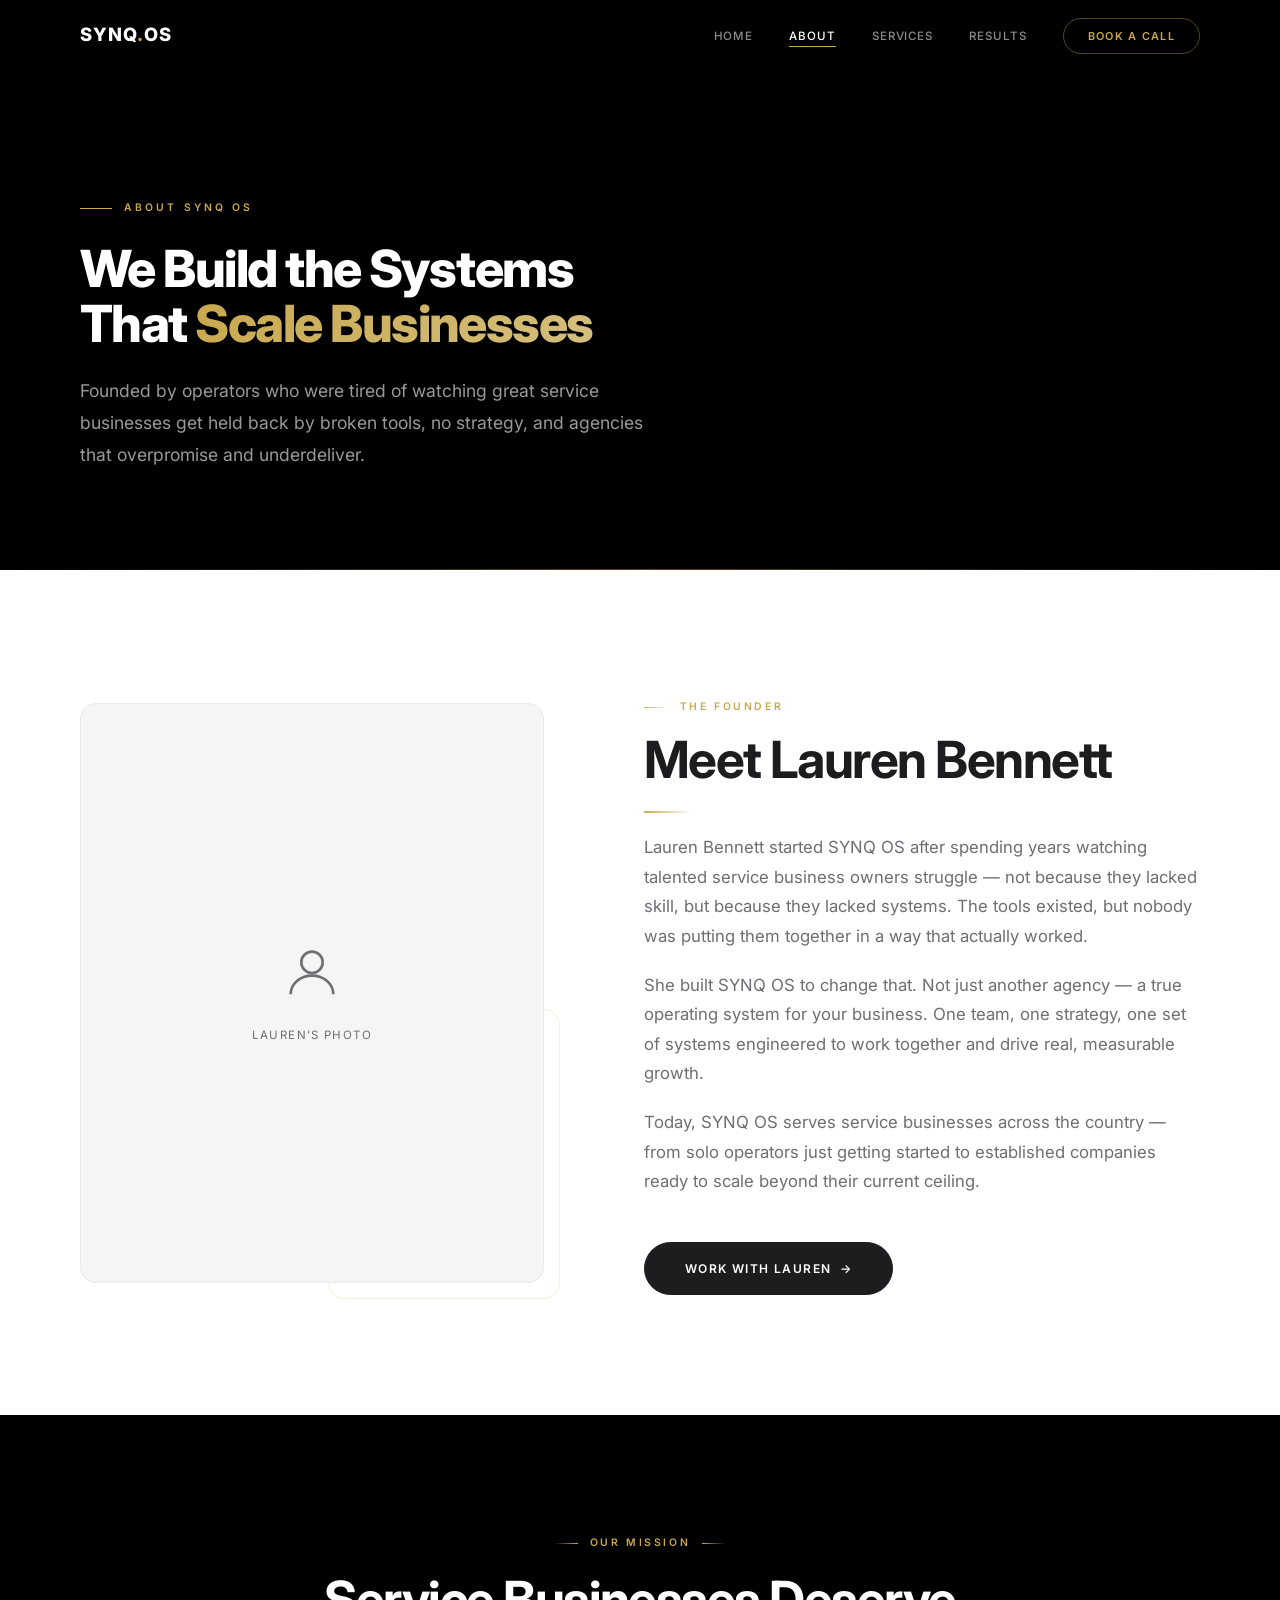
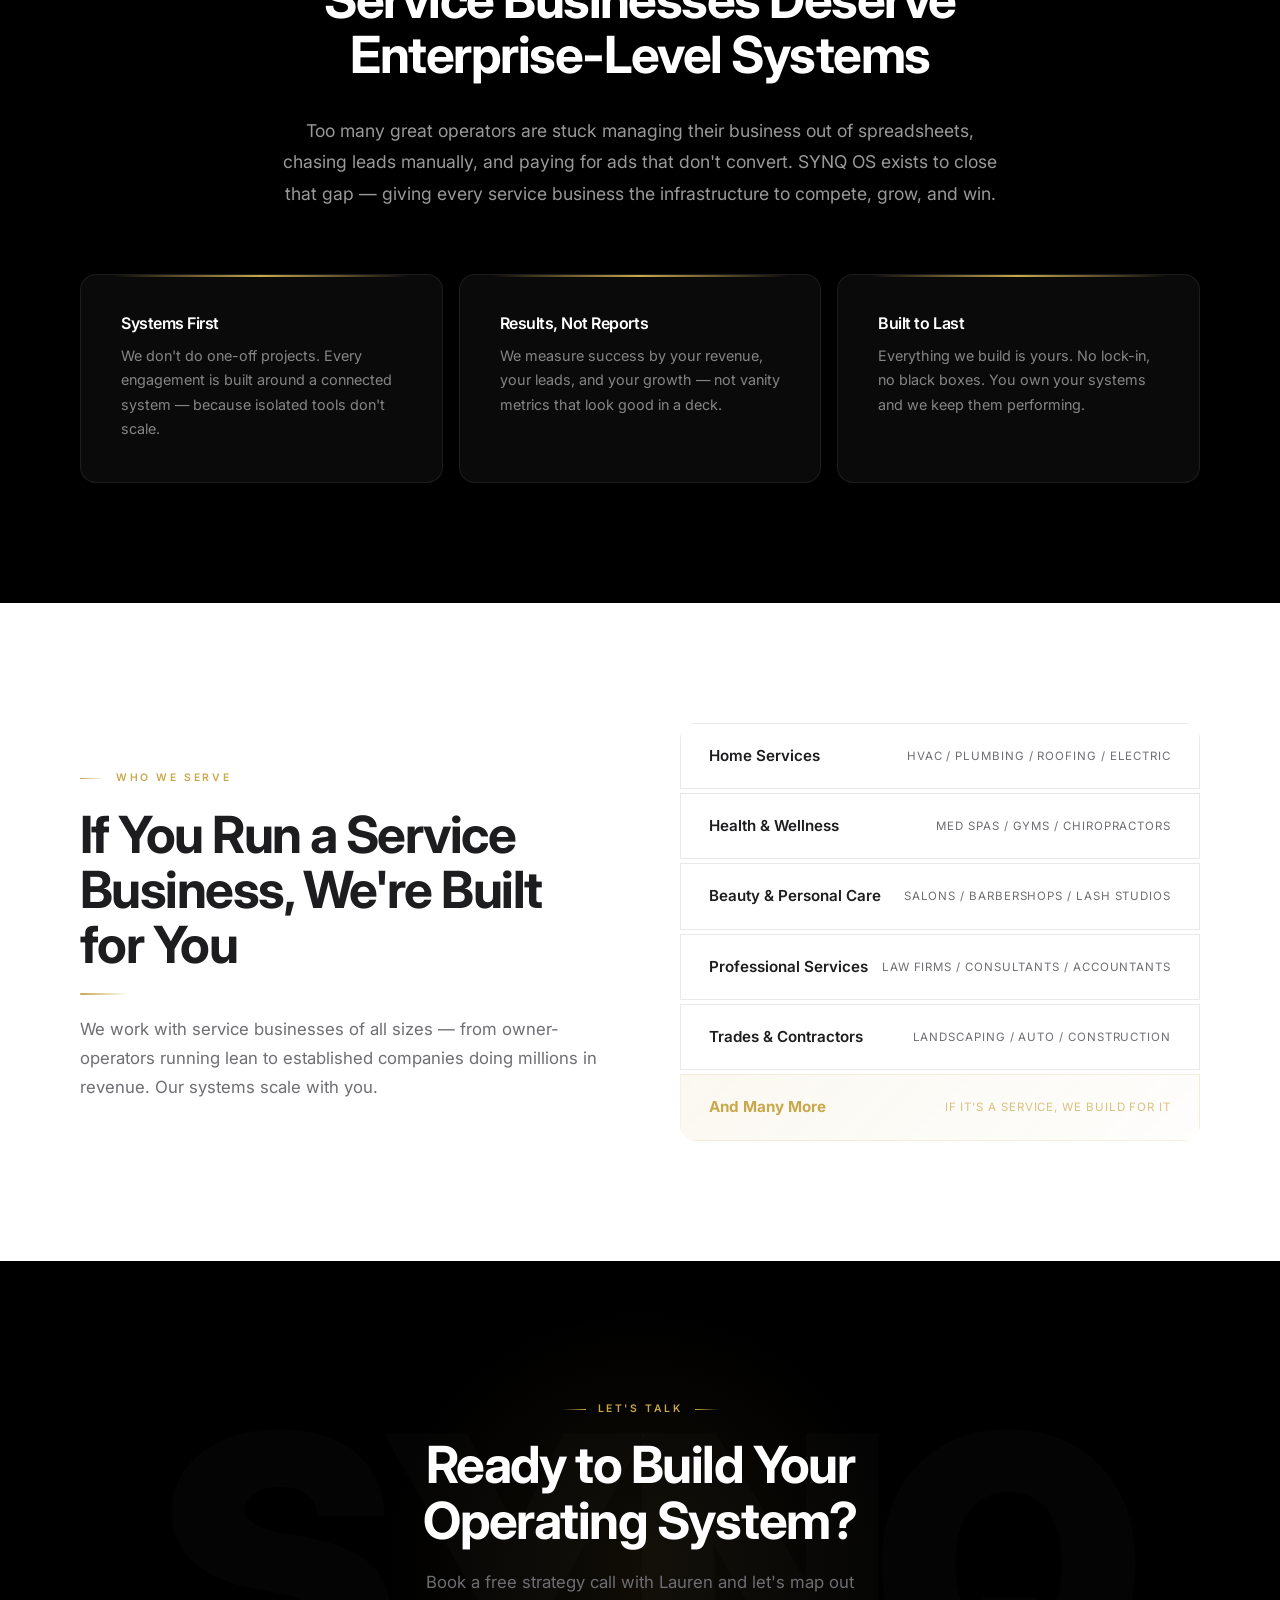
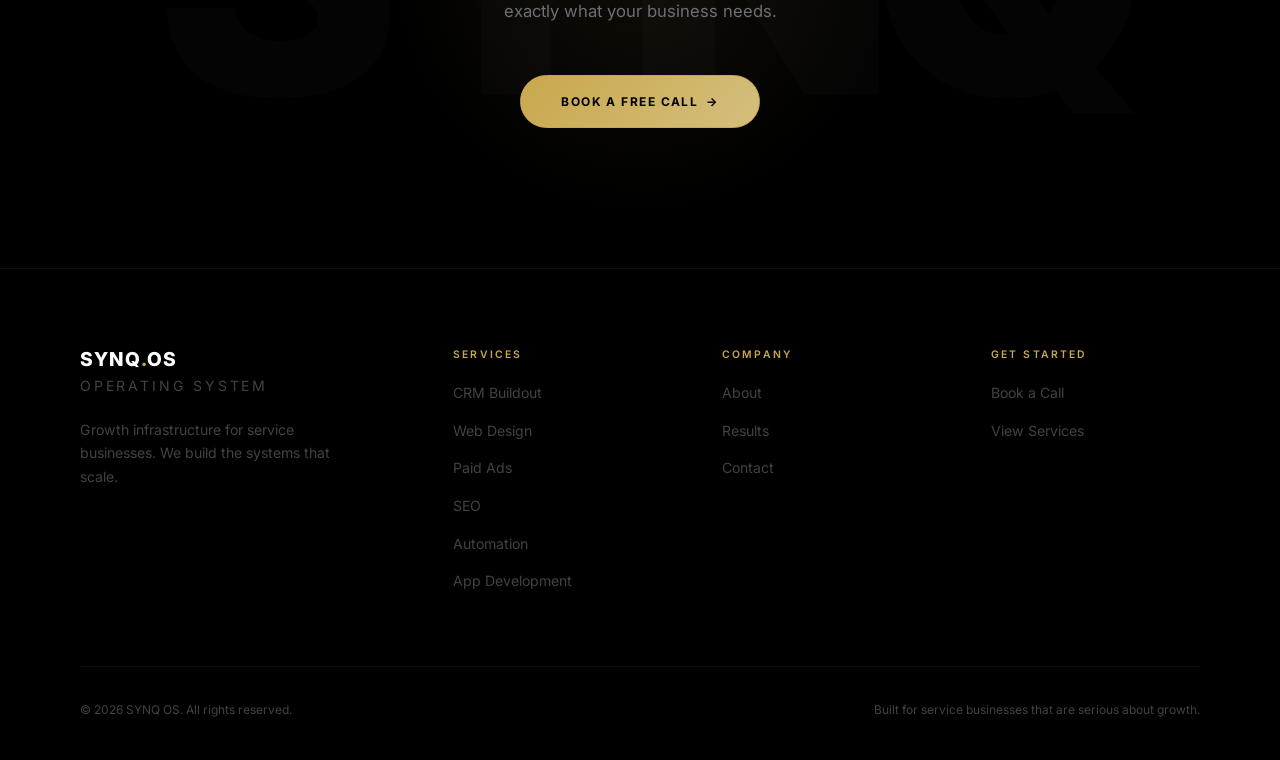
==== about.html @ e512cef9 "Initial commit - SYNQ Operating System website" ====
<!DOCTYPE html>
<html lang="en">
<head>
  <meta charset="UTF-8" />
  <meta name="viewport" content="width=device-width, initial-scale=1.0" />
  <title>About — SYNQ OS</title>
  <meta name="description" content="SYNQ OS was built to give service businesses the same growth infrastructure that enterprise companies use — without the enterprise price tag." />
  <link rel="stylesheet" href="css/style.css" />
</head>
<body>

  <!-- NAV -->
  <nav class="nav nav--dark" id="nav">
    <div class="container">
      <div class="nav__inner">
        <a href="index.html" class="nav__logo">SYNQ<span>.</span>OS</a>
        <ul class="nav__links" id="navLinks">
          <li><a href="index.html">Home</a></li>
          <li><a href="about.html" class="active">About</a></li>
          <li><a href="services.html">Services</a></li>
          <li><a href="results.html">Results</a></li>
          <li><a href="contact.html" class="nav__cta">Book a Call</a></li>
        </ul>
        <div class="nav__toggle" id="navToggle" aria-label="Toggle menu">
          <span></span>
          <span></span>
          <span></span>
        </div>
      </div>
    </div>
  </nav>

  <!-- PAGE HERO -->
  <section class="page-hero">
    <div class="page-hero__grid"></div>
    <div class="page-hero__line"></div>
    <div class="container">
      <div class="page-hero__label">About SYNQ OS</div>
      <h1>We Build the Systems<br />That <em>Scale Businesses</em></h1>
      <p class="page-hero__sub">Founded by operators who were tired of watching great service businesses get held back by broken tools, no strategy, and agencies that overpromise and underdeliver.</p>
    </div>
  </section>

  <!-- INTRO -->
  <section class="section">
    <div class="container">
      <div class="about-intro">
        <div class="about-intro__image reveal-left">
          <div class="about-intro__image-placeholder">
            <div style="text-align:center;">
              <svg width="64" height="64" viewBox="0 0 24 24" fill="none" stroke="currentColor" stroke-width="1">
                <circle cx="12" cy="8" r="4"/>
                <path d="M4 20c0-4 3.6-7 8-7s8 3 8 7"/>
              </svg>
              <p style="font-size:0.72rem;letter-spacing:0.12em;text-transform:uppercase;margin-top:12px;color:var(--gray-500);">Lauren's Photo</p>
            </div>
          </div>
        </div>
        <div class="about-intro__text reveal-right">
          <span class="label">The Founder</span>
          <h2>Meet Lauren Bennett</h2>
          <div class="divider"></div>
          <p>Lauren Bennett started SYNQ OS after spending years watching talented service business owners struggle — not because they lacked skill, but because they lacked systems. The tools existed, but nobody was putting them together in a way that actually worked.</p>
          <p>She built SYNQ OS to change that. Not just another agency — a true operating system for your business. One team, one strategy, one set of systems engineered to work together and drive real, measurable growth.</p>
          <p>Today, SYNQ OS serves service businesses across the country — from solo operators just getting started to established companies ready to scale beyond their current ceiling.</p>
          <br />
          <a href="contact.html" class="btn btn--primary">Work With Lauren <span class="btn__arrow">→</span></a>
        </div>
      </div>
    </div>
  </section>

  <!-- MISSION -->
  <section class="section section--dark">
    <div class="container">
      <div style="max-width:720px;margin:0 auto;text-align:center;" class="reveal">
        <span class="label label--center">Our Mission</span>
        <h2 style="margin-bottom:32px;">Service Businesses Deserve<br />Enterprise-Level Systems</h2>
        <p style="font-size:1.1rem;line-height:1.8;">Too many great operators are stuck managing their business out of spreadsheets, chasing leads manually, and paying for ads that don't convert. SYNQ OS exists to close that gap — giving every service business the infrastructure to compete, grow, and win.</p>
      </div>
      <div class="values-grid stagger-children">
        <div class="value-item">
          <h4>Systems First</h4>
          <p>We don't do one-off projects. Every engagement is built around a connected system — because isolated tools don't scale.</p>
        </div>
        <div class="value-item">
          <h4>Results, Not Reports</h4>
          <p>We measure success by your revenue, your leads, and your growth — not vanity metrics that look good in a deck.</p>
        </div>
        <div class="value-item">
          <h4>Built to Last</h4>
          <p>Everything we build is yours. No lock-in, no black boxes. You own your systems and we keep them performing.</p>
        </div>
      </div>
    </div>
  </section>

  <!-- WHO WE SERVE -->
  <section class="section">
    <div class="container">
      <div class="about-strip">
        <div class="reveal-left">
          <span class="label">Who We Serve</span>
          <h2>If You Run a Service Business, We're Built for You</h2>
          <div class="divider"></div>
          <p>We work with service businesses of all sizes — from owner-operators running lean to established companies doing millions in revenue. Our systems scale with you.</p>
        </div>
        <div class="industries-grid stagger-children">
          <div class="industry-row">
            <span class="industry-row__name">Home Services</span>
            <span class="industry-row__sub">HVAC / Plumbing / Roofing / Electric</span>
          </div>
          <div class="industry-row">
            <span class="industry-row__name">Health & Wellness</span>
            <span class="industry-row__sub">Med Spas / Gyms / Chiropractors</span>
          </div>
          <div class="industry-row">
            <span class="industry-row__name">Beauty & Personal Care</span>
            <span class="industry-row__sub">Salons / Barbershops / Lash Studios</span>
          </div>
          <div class="industry-row">
            <span class="industry-row__name">Professional Services</span>
            <span class="industry-row__sub">Law Firms / Consultants / Accountants</span>
          </div>
          <div class="industry-row">
            <span class="industry-row__name">Trades & Contractors</span>
            <span class="industry-row__sub">Landscaping / Auto / Construction</span>
          </div>
          <div class="industry-row industry-row--highlight">
            <span class="industry-row__name">And Many More</span>
            <span class="industry-row__sub">If it's a service, we build for it</span>
          </div>
        </div>
      </div>
    </div>
  </section>

  <!-- CTA -->
  <div class="cta-section">
    <div class="cta-section__glow"></div>
    <div class="container" style="position:relative;z-index:1;">
      <div class="reveal">
        <span class="label label--center" style="margin-bottom:20px;">Let's Talk</span>
        <h2>Ready to Build Your<br />Operating System?</h2>
        <p>Book a free strategy call with Lauren and let's map out exactly what your business needs.</p>
        <a href="contact.html" class="btn btn--gold">Book a Free Call <span class="btn__arrow">→</span></a>
      </div>
    </div>
  </div>

  <!-- FOOTER -->
  <footer class="footer">
    <div class="container">
      <div class="footer__inner">
        <div class="footer__brand">
          <h3>SYNQ<span>.</span>OS</h3>
          <p class="footer__brand__sub">Operating System</p>
          <p>Growth infrastructure for service businesses. We build the systems that scale.</p>
        </div>
        <div class="footer__col">
          <h4>Services</h4>
          <ul>
            <li><a href="services.html">CRM Buildout</a></li>
            <li><a href="services.html">Web Design</a></li>
            <li><a href="services.html">Paid Ads</a></li>
            <li><a href="services.html">SEO</a></li>
            <li><a href="services.html">Automation</a></li>
            <li><a href="services.html">App Development</a></li>
          </ul>
        </div>
        <div class="footer__col">
          <h4>Company</h4>
          <ul>
            <li><a href="about.html">About</a></li>
            <li><a href="results.html">Results</a></li>
            <li><a href="contact.html">Contact</a></li>
          </ul>
        </div>
        <div class="footer__col">
          <h4>Get Started</h4>
          <ul>
            <li><a href="contact.html">Book a Call</a></li>
            <li><a href="services.html">View Services</a></li>
          </ul>
        </div>
      </div>
      <div class="footer__bottom">
        <p>&copy; 2026 SYNQ OS. All rights reserved.</p>
        <p>Built for service businesses that are serious about growth.</p>
      </div>
    </div>
  </footer>

  <script src="js/main.js"></script>
</body>
</html>
---- css/style.css ----
/* =========================================
   SYNQ OPERATING SYSTEM — Premium UI
   Apple-inspired · Black / White / Gold
   ========================================= */

@import url('https://fonts.googleapis.com/css2?family=Inter:wght@300;400;500;600;700;800;900&display=swap');

/* --- Variables --- */
:root {
  --black: #000000;
  --black-rich: #0a0a0a;
  --white: #ffffff;
  --white-off: #fafafa;
  --gold: #c9a84c;
  --gold-light: #d4bf7e;
  --gold-dark: #a88a32;
  --gray-100: #f5f5f7;
  --gray-200: #e8e8ed;
  --gray-300: #d2d2d7;
  --gray-400: #86868b;
  --gray-500: #6e6e73;
  --gray-600: #424245;
  --gray-700: #2d2d2d;
  --gray-800: #1d1d1f;
  --gray-900: #111111;
  --font: 'Inter', -apple-system, BlinkMacSystemFont, 'Segoe UI', sans-serif;
  --max-width: 1200px;
  --transition: 0.35s cubic-bezier(0.4, 0, 0.2, 1);
  --transition-fast: 0.2s cubic-bezier(0.4, 0, 0.2, 1);
  --transition-slow: 0.6s cubic-bezier(0.4, 0, 0.2, 1);
  --glow-gold: 0 0 80px rgba(201, 168, 76, 0.15);
  --border-subtle: 1px solid rgba(255, 255, 255, 0.06);
  --glass-bg: rgba(255, 255, 255, 0.03);
  --glass-border: rgba(255, 255, 255, 0.08);
}

/* --- Reset --- */
*, *::before, *::after {
  margin: 0;
  padding: 0;
  box-sizing: border-box;
}

html {
  scroll-behavior: smooth;
  font-size: 16px;
}

body {
  background-color: #fff;
  color: #1d1d1f;
  font-family: var(--font);
  line-height: 1.6;
  -webkit-font-smoothing: antialiased;
  -moz-osx-font-smoothing: grayscale;
  overflow-x: hidden;
  overflow-x: clip;
}

img {
  max-width: 100%;
  display: block;
}

a {
  color: inherit;
  text-decoration: none;
}

ul {
  list-style: none;
}

::selection {
  background: rgba(201, 168, 76, 0.3);
  color: #1d1d1f;
}

/* --- Utility --- */
.container {
  max-width: var(--max-width);
  margin: 0 auto;
  padding: 0 40px;
}

.section {
  padding: 120px 0;
  position: relative;
  overflow: clip;
}

.section--dark {
  background-color: #000;
  color: #fff;
}

.section--dark h1,
.section--dark h2,
.section--dark h3,
.section--dark h4 {
  color: #fff;
}

.section--dark p {
  color: rgba(255, 255, 255, 0.6);
}

/* Dark section card overrides */
.section--dark .glass-card,
.section--dark .service-card,
.section--dark .testimonial,
.section--dark .result-stat,
.section--dark .case-study,
.section--dark .value-item,
.section--dark .trust-item,
.section--dark .contact-details-box,
.section--dark .service-item {
  background: rgba(255, 255, 255, 0.04);
  border-color: rgba(255, 255, 255, 0.08);
  box-shadow: none;
}

.section--dark .service-card__title,
.section--dark .service-item__name,
.section--dark .case-study__number,
.section--dark .case-study__title,
.section--dark .testimonial__author-name,
.section--dark .result-stat__number,
.section--dark .value-item h4,
.section--dark .trust-item h4,
.section--dark .contact-step h4,
.section--dark .contact-detail__value,
.section--dark .industry-row__name {
  color: #fff;
}

.section--dark .service-card__desc,
.section--dark .service-item__desc,
.section--dark .case-study__desc,
.section--dark .testimonial__text,
.section--dark .result-stat__label,
.section--dark .stat__label,
.section--dark .value-item p,
.section--dark .trust-item p,
.section--dark .industry-row__sub {
  color: rgba(255, 255, 255, 0.5);
}

.section--dark .btn--primary {
  background: #fff;
  color: #000;
  border-color: #fff;
}

.section--dark .btn--ghost {
  color: #fff;
  border-color: rgba(255, 255, 255, 0.2);
}

.section--dark .btn--outline {
  color: #fff;
  border-color: rgba(255, 255, 255, 0.15);
}

.section--dark .about-strip__quote {
  background: rgba(255, 255, 255, 0.04);
  border-color: rgba(255, 255, 255, 0.08);
  box-shadow: none;
}

.section--dark .about-strip__quote-text {
  color: rgba(255, 255, 255, 0.85);
}

.section--dark .industry-row {
  background: rgba(255, 255, 255, 0.02);
  border-color: rgba(255, 255, 255, 0.04);
}

.section--elevated {
  background-color: #f5f5f7;
}

.section--glass {
  background-color: #f5f5f7;
}

.label {
  font-size: 0.65rem;
  font-weight: 600;
  letter-spacing: 0.25em;
  text-transform: uppercase;
  color: var(--gold);
  margin-bottom: 20px;
  display: inline-flex;
  align-items: center;
  gap: 12px;
}

.label::before {
  content: '';
  display: block;
  width: 24px;
  height: 1px;
  background: linear-gradient(90deg, var(--gold), transparent);
}

.label--center {
  justify-content: center;
  display: flex;
}

.label--center::before {
  background: linear-gradient(270deg, var(--gold), transparent);
}

.label--center::after {
  content: '';
  display: block;
  width: 24px;
  height: 1px;
  background: linear-gradient(90deg, var(--gold), transparent);
}

h1, h2, h3, h4 {
  font-family: var(--font);
  font-weight: 700;
  line-height: 1.08;
  letter-spacing: -0.03em;
  color: #1d1d1f;
}

h1 {
  font-size: clamp(2.5rem, 4vw, 3.5rem);
  font-weight: 800;
}

h2 {
  font-size: clamp(2rem, 4vw, 3.2rem);
  font-weight: 700;
}

h3 {
  font-size: clamp(1.2rem, 2vw, 1.6rem);
  font-weight: 600;
}

h4 {
  font-size: 1rem;
  font-weight: 600;
}

p {
  font-size: 1.05rem;
  color: #6e6e73;
  line-height: 1.75;
  font-weight: 400;
}

/* ===== Animated Text Cycle =====
   Ported from framer-motion AnimatedTextCycle component.
   Replicates: blur-fade-slide enter/exit + spring width transition.
   ================================================================ */

.text-cycle {
  position: relative;
  display: inline-block;
  vertical-align: baseline;
  /* Spring-feel width transition — mirrors framer-motion stiffness:150 / damping:15 */
  transition: width 0.6s cubic-bezier(0.175, 0.885, 0.32, 1.275);
}

/* The visible cycling word — gold gradient matching hero <em> */
.text-cycle__word {
  display: inline-block;
  white-space: nowrap;
  font-weight: 800;
  background: linear-gradient(135deg, var(--gold), var(--gold-light));
  -webkit-background-clip: text;
  background-clip: text;
  -webkit-text-fill-color: transparent;
}

/* Exiting word: absolutely placed so it doesn't affect layout width */
.text-cycle__word--exiting {
  position: absolute;
  top: 0;
  left: 0;
  animation: tcExit 0.3s cubic-bezier(0.4, 0, 1, 1) forwards;
  pointer-events: none;
  user-select: none;
}

/* Entering word: slides in from above with blur — matches framer exit.y: -20 */
.text-cycle__word--entering {
  animation: tcEnter 0.4s cubic-bezier(0, 0, 0.2, 1) forwards;
}

@keyframes tcEnter {
  from {
    opacity: 0;
    transform: translateY(-22px);
    filter: blur(8px);
  }
  to {
    opacity: 1;
    transform: translateY(0);
    filter: blur(0px);
  }
}

@keyframes tcExit {
  from {
    opacity: 1;
    transform: translateY(0);
    filter: blur(0px);
  }
  to {
    opacity: 0;
    transform: translateY(22px);
    filter: blur(8px);
  }
}

/* Gold shimmer text */
.text-shimmer {
  background: linear-gradient(
    120deg,
    var(--gold-dark) 0%,
    var(--gold-light) 25%,
    var(--gold) 50%,
    var(--gold-light) 75%,
    var(--gold-dark) 100%
  );
  background-size: 200% auto;
  -webkit-background-clip: text;
  background-clip: text;
  -webkit-text-fill-color: transparent;
  animation: shimmer 4s linear infinite;
}

@keyframes shimmer {
  0% { background-position: 0% center; }
  100% { background-position: 200% center; }
}

/* --- Buttons --- */
.btn {
  display: inline-flex;
  align-items: center;
  justify-content: center;
  gap: 8px;
  padding: 16px 40px;
  font-size: 0.75rem;
  font-weight: 600;
  font-family: var(--font);
  letter-spacing: 0.12em;
  text-transform: uppercase;
  border: 1px solid transparent;
  border-radius: 100px;
  cursor: pointer;
  transition: all var(--transition);
  white-space: nowrap;
  position: relative;
  overflow: hidden;
}

.btn--primary {
  background: #1d1d1f;
  color: #fff;
  border-color: #1d1d1f;
}

.btn--primary:hover {
  background: #000;
  transform: translateY(-2px);
  box-shadow: 0 8px 30px rgba(0, 0, 0, 0.2);
}

.btn--ghost {
  background: transparent;
  color: #1d1d1f;
  border-color: rgba(29, 29, 31, 0.2);
}

.btn--ghost:hover {
  border-color: rgba(29, 29, 31, 0.5);
  background: rgba(29, 29, 31, 0.05);
  transform: translateY(-2px);
}

.btn--gold {
  background: linear-gradient(135deg, var(--gold), var(--gold-light));
  color: var(--black);
  border-color: var(--gold);
  font-weight: 700;
}

.btn--gold:hover {
  transform: translateY(-2px);
  box-shadow: 0 8px 40px rgba(201, 168, 76, 0.3);
}

.btn--outline {
  background: transparent;
  color: #1d1d1f;
  border-color: rgba(29, 29, 31, 0.15);
}

.btn--outline:hover {
  border-color: var(--gold);
  color: var(--gold);
  transform: translateY(-2px);
}

.btn--outline-dark {
  background: transparent;
  color: var(--gray-800);
  border-color: var(--gray-300);
}

.btn--outline-dark:hover {
  border-color: var(--gold);
  color: var(--gold);
  transform: translateY(-2px);
}

/* Button arrow icon */
.btn__arrow {
  transition: transform var(--transition);
}

.btn:hover .btn__arrow {
  transform: translateX(4px);
}

/* --- Navigation --- */
.nav {
  position: fixed;
  top: 0;
  left: 0;
  right: 0;
  z-index: 1000;
  padding: 20px 0;
  transition: all var(--transition);
}

.nav.scrolled {
  padding: 12px 0;
  background: rgba(255, 255, 255, 0.85);
  backdrop-filter: saturate(180%) blur(20px);
  -webkit-backdrop-filter: saturate(180%) blur(20px);
  border-bottom: 1px solid rgba(0, 0, 0, 0.06);
}

.nav__inner {
  display: flex;
  align-items: center;
  justify-content: space-between;
}

.nav__logo {
  font-size: 1.15rem;
  font-weight: 800;
  letter-spacing: 0.06em;
  text-transform: uppercase;
  color: #1d1d1f;
  transition: opacity var(--transition);
}

.nav__logo:hover {
  opacity: 0.8;
}

.nav__logo span {
  color: var(--gold);
}

.nav__links {
  display: flex;
  align-items: center;
  gap: 36px;
}

.nav__links a {
  font-size: 0.72rem;
  font-weight: 500;
  letter-spacing: 0.08em;
  text-transform: uppercase;
  color: rgba(29, 29, 31, 0.55);
  transition: color var(--transition);
  position: relative;
}

.nav__links a::after {
  content: '';
  position: absolute;
  bottom: -4px;
  left: 0;
  width: 0;
  height: 1px;
  background: var(--gold);
  transition: width var(--transition);
}

.nav__links a:hover,
.nav__links a.active {
  color: #1d1d1f;
}

.nav__links a:hover::after,
.nav__links a.active::after {
  width: 100%;
}

.nav__cta {
  font-size: 0.68rem !important;
  font-weight: 600 !important;
  letter-spacing: 0.12em !important;
  padding: 10px 24px;
  border: 1px solid rgba(201, 168, 76, 0.4);
  border-radius: 100px;
  color: var(--gold) !important;
  transition: all var(--transition) !important;
}

.nav__cta::after {
  display: none !important;
}

.nav__cta:hover {
  background: var(--gold) !important;
  color: var(--black) !important;
  border-color: var(--gold) !important;
}

/* Mobile nav toggle */
.nav__toggle {
  display: none;
  flex-direction: column;
  gap: 5px;
  cursor: pointer;
  padding: 4px;
}

.nav__toggle span {
  display: block;
  width: 22px;
  height: 1.5px;
  background-color: #1d1d1f;
  transition: all var(--transition);
  border-radius: 2px;
}

/* Nav on dark backgrounds (hero, page-hero) — invert to white */
.nav--dark .nav__logo { color: #fff; }
.nav--dark .nav__links a { color: rgba(255, 255, 255, 0.55); }
.nav--dark .nav__links a:hover,
.nav--dark .nav__links a.active { color: #fff; }
.nav--dark .nav__toggle span { background-color: #fff; }
/* Once scrolled, revert to light nav even on dark pages */
.nav--dark.scrolled .nav__logo { color: #1d1d1f; }
.nav--dark.scrolled .nav__links a { color: rgba(29, 29, 31, 0.55); }
.nav--dark.scrolled .nav__links a:hover,
.nav--dark.scrolled .nav__links a.active { color: #1d1d1f; }
.nav--dark.scrolled .nav__toggle span { background-color: #1d1d1f; }

/* --- Hero --- */
.hero {
  min-height: 100vh;
  display: flex;
  align-items: center;
  position: relative;
  overflow: hidden;
  background: #000;
  color: #fff;
}

.hero h1,
.hero h2,
.hero h3,
.hero h4 {
  color: #fff;
}

.hero p {
  color: rgba(255, 255, 255, 0.6);
}

/* Hero buttons stay light-on-dark */
.hero .btn--primary {
  background: #fff;
  color: #000;
  border-color: #fff;
}

.hero .btn--ghost {
  color: #fff;
  border-color: rgba(255, 255, 255, 0.2);
}

/* Animated aurora glow */
.hero__aurora {
  position: absolute;
  inset: 0;
  overflow: hidden;
  pointer-events: none;
}

.hero__aurora-orb {
  position: absolute;
  border-radius: 50%;
  filter: blur(120px);
  opacity: 0.4;
  animation: aurora-float 12s ease-in-out infinite;
}

.hero__aurora-orb--1 {
  width: 600px;
  height: 600px;
  background: radial-gradient(circle, rgba(201, 168, 76, 0.2) 0%, transparent 70%);
  top: -20%;
  right: -10%;
  animation-delay: 0s;
}

.hero__aurora-orb--2 {
  width: 400px;
  height: 400px;
  background: radial-gradient(circle, rgba(201, 168, 76, 0.12) 0%, transparent 70%);
  bottom: -10%;
  left: -5%;
  animation-delay: -4s;
}

.hero__aurora-orb--3 {
  width: 300px;
  height: 300px;
  background: radial-gradient(circle, rgba(255, 255, 255, 0.04) 0%, transparent 70%);
  top: 40%;
  left: 40%;
  animation-delay: -8s;
}

@keyframes aurora-float {
  0%, 100% { transform: translate(0, 0) scale(1); }
  25% { transform: translate(30px, -40px) scale(1.05); }
  50% { transform: translate(-20px, 20px) scale(0.95); }
  75% { transform: translate(10px, 30px) scale(1.02); }
}

/* Dot grid background */
.hero__grid {
  position: absolute;
  inset: 0;
  background-image: radial-gradient(rgba(255, 255, 255, 0.03) 1px, transparent 1px);
  background-size: 48px 48px;
  pointer-events: none;
  mask-image: radial-gradient(ellipse at center, black 30%, transparent 70%);
  -webkit-mask-image: radial-gradient(ellipse at center, black 30%, transparent 70%);
}

/* Bottom gradient line */
.hero__line {
  position: absolute;
  bottom: 0;
  left: 0;
  right: 0;
  height: 1px;
  background: linear-gradient(90deg, transparent, rgba(201, 168, 76, 0.4), transparent);
}

.hero__content {
  position: relative;
  z-index: 2;
  max-width: 780px;
}

.hero__eyebrow {
  display: flex;
  align-items: center;
  gap: 14px;
  margin-bottom: 36px;
}

.hero__eyebrow::before {
  content: '';
  display: block;
  width: 32px;
  height: 1px;
  background: var(--gold);
}

.hero__eyebrow span {
  font-size: 0.65rem;
  font-weight: 600;
  letter-spacing: 0.3em;
  text-transform: uppercase;
  color: var(--gold);
}

.hero__title {
  margin-bottom: 28px;
  line-height: 1.05;
}

.hero__title em {
  font-style: normal;
  background: linear-gradient(135deg, var(--gold), var(--gold-light));
  -webkit-background-clip: text;
  background-clip: text;
  -webkit-text-fill-color: transparent;
}

.hero__subtitle {
  font-size: 1.15rem;
  color: var(--gray-400);
  max-width: 540px;
  margin-bottom: 48px;
  line-height: 1.75;
  font-weight: 400;
}

.hero__actions {
  display: flex;
  gap: 16px;
  flex-wrap: wrap;
}

/* Scroll indicator */
.hero__scroll {
  position: absolute;
  bottom: 48px;
  left: 50%;
  transform: translateX(-50%);
  display: flex;
  flex-direction: column;
  align-items: center;
  gap: 8px;
  opacity: 0.4;
  z-index: 2;
}

.hero__scroll-line {
  width: 1px;
  height: 48px;
  background: linear-gradient(to bottom, var(--gold), transparent);
  animation: scroll-pulse 2s ease-in-out infinite;
}

@keyframes scroll-pulse {
  0%, 100% { opacity: 0.3; transform: scaleY(0.6); }
  50% { opacity: 1; transform: scaleY(1); }
}

/* --- Stats Bar --- */
.stats {
  background-color: #f5f5f7;
  border-top: 1px solid #e8e8ed;
  border-bottom: 1px solid #e8e8ed;
  padding: 56px 0;
  position: relative;
}

.stats__grid {
  display: grid;
  grid-template-columns: repeat(4, 1fr);
  gap: 0;
}

.stat {
  text-align: center;
  padding: 0 32px;
  position: relative;
}

.stat:not(:last-child)::after {
  content: '';
  position: absolute;
  right: 0;
  top: 10%;
  height: 80%;
  width: 1px;
  background: linear-gradient(to bottom, transparent, rgba(0, 0, 0, 0.08), transparent);
}

.stat__number {
  font-size: 3rem;
  font-weight: 800;
  letter-spacing: -0.04em;
  color: var(--gold);
  line-height: 1;
  margin-bottom: 8px;
  font-variant-numeric: tabular-nums;
}

.stat__number span {
  background: linear-gradient(135deg, var(--gold), var(--gold-light));
  -webkit-background-clip: text;
  background-clip: text;
  -webkit-text-fill-color: transparent;
}

.stat__label {
  font-size: 0.68rem;
  font-weight: 500;
  letter-spacing: 0.15em;
  text-transform: uppercase;
  color: #6e6e73;
}

/* --- Glass Cards --- */
.glass-card {
  background: #fff;
  border: 1px solid #e8e8ed;
  border-radius: 16px;
  padding: 48px 40px;
  transition: all var(--transition);
  position: relative;
  overflow: hidden;
  box-shadow: 0 2px 16px rgba(0, 0, 0, 0.06);
}

.glass-card::before {
  content: '';
  position: absolute;
  top: 0;
  left: 0;
  right: 0;
  height: 1px;
  background: linear-gradient(90deg, transparent, rgba(201, 168, 76, 0.3), transparent);
  opacity: 0;
  transition: opacity var(--transition);
}

.glass-card:hover {
  border-color: rgba(201, 168, 76, 0.3);
  transform: translateY(-4px);
  box-shadow: 0 12px 40px rgba(0, 0, 0, 0.1), var(--glow-gold);
}

.glass-card:hover::before {
  opacity: 1;
}

/* --- Services Overview (Home) --- */
.services-overview__header {
  display: grid;
  grid-template-columns: 1.2fr 1fr;
  gap: 80px;
  align-items: end;
  margin-bottom: 72px;
}

.services-overview__header h2 em {
  font-style: normal;
  color: var(--gold);
}

.services-overview__header p {
  font-size: 1rem;
}

.services-overview__grid {
  display: grid;
  grid-template-columns: repeat(3, 1fr);
  gap: 16px;
}

.service-card {
  background: #fff;
  border: 1px solid #e8e8ed;
  border-radius: 16px;
  padding: 44px 36px;
  transition: all var(--transition);
  position: relative;
  overflow: hidden;
  box-shadow: 0 2px 16px rgba(0, 0, 0, 0.06);
}

.service-card::before {
  content: '';
  position: absolute;
  inset: 0;
  border-radius: 16px;
  background: radial-gradient(circle at top right, rgba(201, 168, 76, 0.06) 0%, transparent 60%);
  opacity: 0;
  transition: opacity var(--transition);
}

.service-card:hover {
  border-color: rgba(201, 168, 76, 0.3);
  transform: translateY(-6px);
  box-shadow: 0 12px 40px rgba(0, 0, 0, 0.1);
}

.service-card:hover::before {
  opacity: 1;
}

.service-card__icon {
  width: 44px;
  height: 44px;
  margin-bottom: 24px;
  color: var(--gold);
  position: relative;
  z-index: 1;
}

.service-card__icon svg {
  width: 100%;
  height: 100%;
}

.service-card__title {
  font-size: 1rem;
  font-weight: 600;
  letter-spacing: -0.01em;
  margin-bottom: 12px;
  color: #1d1d1f;
  position: relative;
  z-index: 1;
}

.service-card__desc {
  font-size: 0.9rem;
  color: #6e6e73;
  line-height: 1.7;
  position: relative;
  z-index: 1;
}

/* --- Full Services Page --- */
.services-intro-bar {
  background: linear-gradient(135deg, var(--gold), var(--gold-light));
  padding: 18px 0;
}

.services-intro-bar p {
  color: var(--black);
  font-size: 0.75rem;
  font-weight: 600;
  letter-spacing: 0.12em;
  text-transform: uppercase;
  text-align: center;
  margin: 0;
}

.services-category {
  margin-bottom: 80px;
}

.services-category__header {
  display: flex;
  align-items: center;
  gap: 16px;
  margin-bottom: 32px;
  padding-bottom: 24px;
  border-bottom: 1px solid #e8e8ed;
}

.services-category__num {
  font-size: 0.65rem;
  font-weight: 700;
  letter-spacing: 0.25em;
  text-transform: uppercase;
  color: var(--gold);
  white-space: nowrap;
}

.services-category__title {
  font-size: 1.3rem;
  font-weight: 600;
  color: #1d1d1f;
}

.services-category__line {
  flex: 1;
  height: 1px;
  background: linear-gradient(90deg, #e8e8ed, transparent);
}

.services-list {
  display: grid;
  grid-template-columns: repeat(2, 1fr);
  gap: 16px;
}

.service-item {
  background: #fff;
  border: 1px solid #e8e8ed;
  border-radius: 16px;
  padding: 40px;
  transition: all var(--transition);
  position: relative;
  box-shadow: 0 2px 16px rgba(0, 0, 0, 0.06);
}

.service-item:hover {
  border-color: rgba(201, 168, 76, 0.3);
  transform: translateY(-2px);
  box-shadow: 0 12px 40px rgba(0, 0, 0, 0.1);
}

.service-item__name {
  font-size: 1.05rem;
  font-weight: 600;
  margin-bottom: 12px;
  color: #1d1d1f;
}

.service-item__desc {
  font-size: 0.9rem;
  color: #6e6e73;
  line-height: 1.7;
  margin-bottom: 24px;
}

.service-item__cta {
  font-size: 0.68rem;
  font-weight: 600;
  letter-spacing: 0.12em;
  text-transform: uppercase;
  color: var(--gold);
  display: inline-flex;
  align-items: center;
  gap: 8px;
  transition: gap var(--transition);
}

.service-item__cta::after {
  content: '→';
  transition: transform var(--transition);
}

.service-item:hover .service-item__cta {
  gap: 12px;
}

.service-item:hover .service-item__cta::after {
  transform: translateX(2px);
}

/* --- About Section (Home) --- */
.about-strip {
  display: grid;
  grid-template-columns: 1fr 1fr;
  gap: 80px;
  align-items: center;
}

.about-strip__quote {
  background: #fff;
  border: 1px solid #e8e8ed;
  border-radius: 16px;
  padding: 48px;
  position: relative;
  box-shadow: 0 2px 16px rgba(0, 0, 0, 0.06);
}

.about-strip__quote::before {
  content: '';
  position: absolute;
  left: 0;
  top: 32px;
  bottom: 32px;
  width: 2px;
  background: linear-gradient(to bottom, var(--gold), transparent);
  border-radius: 2px;
}

.about-strip__quote-text {
  font-size: 1.25rem;
  line-height: 1.65;
  color: #1d1d1f;
  font-style: italic;
  font-weight: 400;
  margin-bottom: 28px;
}

.about-strip__quote-author {
  display: flex;
  align-items: center;
  gap: 16px;
}

.about-strip__quote-line {
  width: 32px;
  height: 1px;
  background: var(--gold);
}

.about-strip__quote-name {
  font-size: 0.72rem;
  font-weight: 700;
  letter-spacing: 0.12em;
  text-transform: uppercase;
  color: var(--gold);
}

/* --- Scrolling Testimonial Columns --- */
.tscroll {
  display: flex;
  justify-content: center;
  gap: 20px;
  max-height: 700px;
  overflow: hidden;
  padding: 0 40px;
  /* Fade mask top & bottom */
  mask-image: linear-gradient(to bottom, transparent, black 8%, black 92%, transparent);
  -webkit-mask-image: linear-gradient(to bottom, transparent, black 8%, black 92%, transparent);
}

.tscroll__col {
  flex: 0 0 340px;
  max-width: 340px;
  overflow: hidden;
}

.tscroll__col--md { display: none; }
.tscroll__col--lg { display: none; }

@media (min-width: 769px) {
  .tscroll__col--md { display: block; }
}
@media (min-width: 1025px) {
  .tscroll__col--lg { display: block; }
}

.tscroll__track {
  display: flex;
  flex-direction: column;
  gap: 20px;
  animation: tscroll-up var(--tscroll-speed, 15s) linear infinite;
}

@keyframes tscroll-up {
  0%   { transform: translateY(0); }
  100% { transform: translateY(-50%); }
}

/* Pause on hover */
.tscroll:hover .tscroll__track {
  animation-play-state: paused;
}

/* Cards inside columns reuse existing .testimonial styles */
.tscroll .testimonial {
  flex-shrink: 0;
}

/* --- Testimonials --- */
.testimonials-header {
  text-align: center;
  margin-bottom: 64px;
}

.testimonials-grid {
  display: grid;
  grid-template-columns: repeat(3, 1fr);
  gap: 16px;
}

.testimonial {
  background: #fff;
  border: 1px solid #e8e8ed;
  border-radius: 16px;
  padding: 44px 36px;
  position: relative;
  transition: all var(--transition);
  box-shadow: 0 2px 16px rgba(0, 0, 0, 0.06);
}

.testimonial:hover {
  border-color: rgba(201, 168, 76, 0.3);
  transform: translateY(-4px);
  box-shadow: 0 12px 40px rgba(0, 0, 0, 0.1);
}

.testimonial__stars {
  display: flex;
  gap: 2px;
  margin-bottom: 20px;
}

.testimonial__star {
  width: 14px;
  height: 14px;
  color: var(--gold);
}

.testimonial__text {
  font-size: 0.95rem;
  line-height: 1.75;
  color: #6e6e73;
  margin-bottom: 32px;
  font-style: italic;
}

.testimonial__author {
  display: flex;
  align-items: center;
  gap: 14px;
}

.testimonial__author-img {
  width: 40px;
  height: 40px;
  border-radius: 50%;
  display: flex;
  align-items: center;
  justify-content: center;
  font-weight: 700;
  font-size: 0.7rem;
  background: linear-gradient(135deg, var(--gold), var(--gold-dark));
  color: var(--black);
}

.testimonial__author-name {
  font-weight: 600;
  font-size: 0.88rem;
  color: #1d1d1f;
}

.testimonial__author-title {
  font-size: 0.72rem;
  color: var(--gray-500);
  letter-spacing: 0.04em;
  margin-top: 2px;
}

/* --- CTA Section --- */
.cta-section {
  padding: 140px 0;
  text-align: center;
  position: relative;
  overflow: hidden;
  overflow: clip;
  background: #000;
  color: #fff;
}

.cta-section h2,
.cta-section h3 {
  color: #fff;
}

.cta-section p {
  color: rgba(255, 255, 255, 0.6);
}

.cta-section .btn--primary {
  background: #fff;
  color: #000;
  border-color: #fff;
}

.cta-section .btn--outline {
  color: #fff;
  border-color: rgba(255, 255, 255, 0.15);
}

/* Large background text */
.cta-section::before {
  content: 'SYNQ';
  position: absolute;
  font-size: 28vw;
  font-weight: 900;
  color: rgba(255, 255, 255, 0.015);
  top: 50%;
  left: 50%;
  transform: translate(-50%, -50%);
  letter-spacing: -0.05em;
  pointer-events: none;
  user-select: none;
}

/* Radial glow */
.cta-section__glow {
  position: absolute;
  top: 50%;
  left: 50%;
  transform: translate(-50%, -50%);
  width: 600px;
  height: 600px;
  max-width: 100vw;
  background: radial-gradient(circle, rgba(201, 168, 76, 0.08) 0%, transparent 60%);
  pointer-events: none;
}

.cta-section h2 {
  margin-bottom: 20px;
  position: relative;
  z-index: 1;
}

.cta-section p {
  color: var(--gray-500);
  max-width: 480px;
  margin: 0 auto 48px;
  font-size: 1.05rem;
  position: relative;
  z-index: 1;
}

.cta-section .label {
  position: relative;
  z-index: 1;
}

.cta-section .btn {
  position: relative;
  z-index: 1;
}

/* --- Page Hero (Generic for sub-pages) --- */
.page-hero {
  background: #000;
  padding: 200px 0 100px;
  position: relative;
  overflow: hidden;
  color: #fff;
}

.page-hero h1,
.page-hero h2,
.page-hero h3,
.page-hero h4 {
  color: #fff;
}

.page-hero p {
  color: rgba(255, 255, 255, 0.6);
}

.page-hero__grid {
  position: absolute;
  inset: 0;
  background-image: radial-gradient(rgba(255, 255, 255, 0.025) 1px, transparent 1px);
  background-size: 48px 48px;
  pointer-events: none;
  mask-image: radial-gradient(ellipse at center, black 20%, transparent 60%);
  -webkit-mask-image: radial-gradient(ellipse at center, black 20%, transparent 60%);
}

.page-hero__line {
  position: absolute;
  bottom: 0;
  left: 0;
  right: 0;
  height: 1px;
  background: linear-gradient(90deg, transparent, rgba(201, 168, 76, 0.4), transparent);
}

.page-hero__label {
  font-size: 0.65rem;
  font-weight: 600;
  letter-spacing: 0.3em;
  text-transform: uppercase;
  color: var(--gold);
  margin-bottom: 24px;
  display: flex;
  align-items: center;
  gap: 12px;
}

.page-hero__label::before {
  content: '';
  display: block;
  width: 32px;
  height: 1px;
  background: var(--gold);
}

.page-hero h1 {
  margin-bottom: 24px;
}

.page-hero h1 em {
  font-style: normal;
  background: linear-gradient(135deg, var(--gold), var(--gold-light));
  -webkit-background-clip: text;
  background-clip: text;
  -webkit-text-fill-color: transparent;
}

.page-hero__sub {
  font-size: 1.1rem;
  color: rgba(255, 255, 255, 0.6);
  max-width: 580px;
  line-height: 1.8;
}

/* --- Shader Hero (Results) --- */
.shader-hero {
  position: relative;
  width: 100%;
  min-height: 100vh;
  overflow: hidden;
  background: #000;
  display: flex;
  align-items: center;
  justify-content: center;
}

.shader-hero__canvas {
  position: absolute;
  inset: 0;
  width: 100%;
  height: 100%;
  object-fit: contain;
  touch-action: none;
  background: #000;
}

.shader-hero__content {
  position: relative;
  z-index: 10;
  text-align: center;
  max-width: 860px;
  margin: 0 auto;
  padding: 0 24px;
}

.shader-hero__badge {
  display: inline-flex;
  align-items: center;
  gap: 8px;
  padding: 10px 24px;
  background: rgba(201, 168, 76, 0.1);
  backdrop-filter: blur(12px);
  -webkit-backdrop-filter: blur(12px);
  border: 1px solid rgba(201, 168, 76, 0.25);
  border-radius: 100px;
  font-size: 0.78rem;
  font-weight: 500;
  letter-spacing: 0.04em;
  color: var(--gold-light);
  margin-bottom: 40px;
}

.shader-hero__badge-icon {
  color: var(--gold);
}

.shader-hero__h1 {
  display: flex;
  flex-direction: column;
  gap: 4px;
  margin-bottom: 28px;
}

.shader-hero__line1 {
  font-size: clamp(1.8rem, 3.8vw, 3.4rem);
  font-weight: 800;
  line-height: 1.1;
  letter-spacing: -0.03em;
  background: linear-gradient(135deg, var(--gold-light), var(--gold), var(--gold-light));
  background-size: 200% 200%;
  -webkit-background-clip: text;
  background-clip: text;
  -webkit-text-fill-color: transparent;
  animation: shader-gradient-shift 4s ease infinite;
}

.shader-hero__line2 {
  font-size: clamp(1.8rem, 3.8vw, 3.4rem);
  font-weight: 800;
  line-height: 1.1;
  letter-spacing: -0.03em;
  background: linear-gradient(135deg, var(--gold), var(--gold-light), var(--gold));
  background-size: 200% 200%;
  -webkit-background-clip: text;
  background-clip: text;
  -webkit-text-fill-color: transparent;
  animation: shader-gradient-shift 4s ease infinite 0.5s;
}

.shader-hero__sub {
  font-size: 1.15rem;
  color: rgba(255, 255, 255, 0.7);
  line-height: 1.8;
  max-width: 600px;
  margin: 0 auto 40px;
  font-weight: 400;
}

.shader-hero__actions {
  display: flex;
  gap: 16px;
  justify-content: center;
  flex-wrap: wrap;
}

/* Staggered fade-in animations */
.shader-hero__fade-in {
  opacity: 0;
  transform: translateY(24px);
  animation: shader-fade-up 0.7s cubic-bezier(0.4, 0, 0.2, 1) forwards;
}

.shader-hero__delay-1 { animation-delay: 0.15s; }
.shader-hero__delay-2 { animation-delay: 0.3s; }
.shader-hero__delay-3 { animation-delay: 0.45s; }
.shader-hero__delay-4 { animation-delay: 0.6s; }

@keyframes shader-fade-up {
  from { opacity: 0; transform: translateY(24px); }
  to   { opacity: 1; transform: translateY(0); }
}

@keyframes shader-gradient-shift {
  0%   { background-position: 0% 50%; }
  50%  { background-position: 100% 50%; }
  100% { background-position: 0% 50%; }
}

@media (max-width: 768px) {
  .shader-hero__actions {
    flex-direction: column;
    align-items: center;
  }
  .shader-hero__actions .btn {
    width: 100%;
    max-width: 320px;
    text-align: center;
  }
}

/* --- About Page --- */
.about-intro {
  display: grid;
  grid-template-columns: 1fr 1.2fr;
  gap: 100px;
  align-items: center;
}

.about-intro__image {
  position: relative;
}

.about-intro__image-placeholder {
  width: 100%;
  aspect-ratio: 4/5;
  background: #f5f5f7;
  border: 1px solid #e8e8ed;
  border-radius: 16px;
  display: flex;
  align-items: center;
  justify-content: center;
  color: #6e6e73;
}

.about-intro__image::after {
  content: '';
  position: absolute;
  bottom: -16px;
  right: -16px;
  width: 50%;
  height: 50%;
  border: 1px solid rgba(201, 168, 76, 0.2);
  border-radius: 16px;
  z-index: -1;
}

.about-intro__text .label {
  margin-bottom: 16px;
}

.about-intro__text h2 {
  margin-bottom: 24px;
}

.about-intro__text p {
  margin-bottom: 20px;
}

.divider {
  width: 48px;
  height: 2px;
  background: linear-gradient(90deg, var(--gold), transparent);
  margin: 20px 0;
  border-radius: 2px;
}

.values-grid {
  display: grid;
  grid-template-columns: repeat(3, 1fr);
  gap: 16px;
  margin-top: 64px;
}

.value-item {
  background: #fff;
  border: 1px solid #e8e8ed;
  border-radius: 16px;
  padding: 40px;
  position: relative;
  overflow: hidden;
  transition: all var(--transition);
  box-shadow: 0 2px 16px rgba(0, 0, 0, 0.06);
}

.value-item::before {
  content: '';
  position: absolute;
  top: 0;
  left: 32px;
  right: 32px;
  height: 2px;
  background: linear-gradient(90deg, transparent, var(--gold), transparent);
  border-radius: 2px;
}

.value-item:hover {
  transform: translateY(-4px);
  box-shadow: 0 12px 40px rgba(0, 0, 0, 0.1);
}

.value-item h4 {
  font-size: 1rem;
  font-weight: 600;
  margin-bottom: 12px;
  color: #1d1d1f;
}

.value-item p {
  font-size: 0.9rem;
  color: #6e6e73;
  line-height: 1.7;
}

/* Industries grid */
.industries-grid {
  display: grid;
  gap: 4px;
  border-radius: 16px;
  overflow: hidden;
}

.industry-row {
  display: flex;
  align-items: center;
  justify-content: space-between;
  padding: 20px 28px;
  background: #fff;
  border: 1px solid #e8e8ed;
  transition: all var(--transition-fast);
  gap: 12px;
  flex-wrap: wrap;
}

.industry-row:hover {
  background: #f5f5f7;
  border-color: rgba(201, 168, 76, 0.2);
}

.industry-row__name {
  font-weight: 600;
  font-size: 0.95rem;
  color: #1d1d1f;
}

.industry-row__sub {
  font-size: 0.72rem;
  color: #6e6e73;
  letter-spacing: 0.08em;
  text-transform: uppercase;
}

.industry-row--highlight {
  background: linear-gradient(135deg, rgba(201, 168, 76, 0.08), rgba(201, 168, 76, 0.02));
  border-color: rgba(201, 168, 76, 0.15);
}

.industry-row--highlight .industry-row__name {
  color: var(--gold);
  font-weight: 700;
}

.industry-row--highlight .industry-row__sub {
  color: var(--gold);
  opacity: 0.7;
}

/* --- Results Page --- */
.results-stats {
  display: grid;
  grid-template-columns: repeat(4, 1fr);
  gap: 16px;
}

.result-stat {
  background: #fff;
  border: 1px solid #e8e8ed;
  border-radius: 16px;
  padding: 48px 32px;
  text-align: center;
  transition: all var(--transition);
  box-shadow: 0 2px 16px rgba(0, 0, 0, 0.06);
}

.result-stat:hover {
  transform: translateY(-2px);
  box-shadow: 0 8px 30px rgba(0, 0, 0, 0.1);
}

.result-stat__number {
  font-size: 3.2rem;
  font-weight: 800;
  color: #1d1d1f;
  line-height: 1;
  margin-bottom: 8px;
  letter-spacing: -0.04em;
}

.result-stat__number span {
  background: linear-gradient(135deg, var(--gold), var(--gold-light));
  -webkit-background-clip: text;
  background-clip: text;
  -webkit-text-fill-color: transparent;
}

.result-stat__label {
  font-size: 0.68rem;
  font-weight: 500;
  letter-spacing: 0.15em;
  text-transform: uppercase;
  color: #6e6e73;
}

/* Case study cards */
.case-studies-grid {
  display: grid;
  grid-template-columns: repeat(3, 1fr);
  gap: 16px;
}

.case-study {
  background: #fff;
  border: 1px solid #e8e8ed;
  border-radius: 16px;
  padding: 48px 40px;
  transition: all var(--transition);
  box-shadow: 0 2px 16px rgba(0, 0, 0, 0.06);
}

.case-study:hover {
  border-color: rgba(201, 168, 76, 0.3);
  transform: translateY(-4px);
  box-shadow: 0 12px 40px rgba(0, 0, 0, 0.1);
}

.case-study__label {
  font-size: 0.65rem;
  font-weight: 600;
  letter-spacing: 0.2em;
  text-transform: uppercase;
  color: var(--gold);
  margin-bottom: 24px;
}

.case-study__number {
  font-size: 3rem;
  font-weight: 800;
  color: #1d1d1f;
  line-height: 1;
  margin-bottom: 8px;
  letter-spacing: -0.04em;
}

.case-study__title {
  font-size: 1rem;
  font-weight: 600;
  color: #1d1d1f;
  margin-bottom: 16px;
}

.case-study__desc {
  font-size: 0.9rem;
  color: #6e6e73;
  line-height: 1.7;
}

/* --- Contact Page --- */
.contact-layout {
  display: grid;
  grid-template-columns: 1fr 1.3fr;
  gap: 80px;
  align-items: start;
}

.contact-info h3 {
  margin-bottom: 16px;
}

.contact-info p {
  margin-bottom: 40px;
}

.contact-steps {
  display: grid;
  gap: 28px;
  margin-top: 48px;
}

.contact-step {
  display: flex;
  gap: 20px;
  align-items: flex-start;
}

.contact-step__num {
  width: 40px;
  height: 40px;
  background: linear-gradient(135deg, var(--gold), var(--gold-dark));
  border-radius: 10px;
  display: flex;
  align-items: center;
  justify-content: center;
  flex-shrink: 0;
  font-weight: 800;
  font-size: 0.8rem;
  color: var(--black);
}

.contact-step h4 {
  font-size: 0.95rem;
  margin-bottom: 6px;
  color: #1d1d1f;
}

.contact-step p {
  font-size: 0.88rem;
}

.contact-details-box {
  margin-top: 48px;
  padding: 32px;
  background: #fff;
  border: 1px solid #e8e8ed;
  border-radius: 16px;
  box-shadow: 0 2px 16px rgba(0, 0, 0, 0.06);
}

.contact-detail {
  margin-bottom: 20px;
}

.contact-detail:last-child {
  margin-bottom: 0;
}

.contact-detail__label {
  font-size: 0.65rem;
  font-weight: 600;
  letter-spacing: 0.15em;
  text-transform: uppercase;
  color: var(--gold);
  margin-bottom: 6px;
}

.contact-detail__value {
  font-size: 1rem;
  color: #1d1d1f;
  font-weight: 500;
}

.calendly-embed {
  background: #fff;
  border: 1px solid #e8e8ed;
  border-radius: 16px;
  min-height: 600px;
  display: flex;
  align-items: center;
  justify-content: center;
  overflow: hidden;
  box-shadow: 0 2px 16px rgba(0, 0, 0, 0.06);
}

.calendly-placeholder {
  text-align: center;
  padding: 60px;
}

.calendly-placeholder p {
  margin-top: 16px;
  font-size: 0.9rem;
}

.calendly-placeholder code {
  background: #f5f5f7;
  padding: 2px 8px;
  border-radius: 4px;
  font-size: 0.8rem;
  color: var(--gold);
}

/* Trust icons */
.trust-grid {
  display: grid;
  grid-template-columns: repeat(3, 1fr);
  gap: 16px;
}

.trust-item {
  text-align: center;
  padding: 48px 32px;
  background: #fff;
  border: 1px solid #e8e8ed;
  border-radius: 16px;
  transition: all var(--transition);
  box-shadow: 0 2px 16px rgba(0, 0, 0, 0.06);
}

.trust-item:hover {
  transform: translateY(-2px);
  box-shadow: 0 8px 30px rgba(0, 0, 0, 0.1);
}

.trust-item__icon {
  width: 48px;
  height: 48px;
  margin: 0 auto 16px;
  color: var(--gold);
}

.trust-item__icon svg {
  width: 100%;
  height: 100%;
}

.trust-item h4 {
  font-size: 0.9rem;
  margin-bottom: 8px;
  color: #1d1d1f;
}

.trust-item p {
  font-size: 0.85rem;
  color: #6e6e73;
}

/* --- Footer --- */
.footer {
  background: #000;
  color: #fff;
  padding: 80px 0 40px;
  border-top: 1px solid rgba(255, 255, 255, 0.05);
  position: relative;
}

.footer h3,
.footer h4 {
  color: #fff;
}

.footer__inner {
  display: grid;
  grid-template-columns: 1.5fr 1fr 1fr 1fr;
  gap: 60px;
  margin-bottom: 60px;
}

.footer__brand h3 {
  font-size: 1.2rem;
  font-weight: 800;
  letter-spacing: 0.06em;
  text-transform: uppercase;
  color: var(--white);
  margin-bottom: 4px;
}

.footer__brand h3 span {
  color: var(--gold);
}

.footer__brand__sub {
  font-size: 0.65rem;
  letter-spacing: 0.2em;
  text-transform: uppercase;
  color: var(--gray-600);
  margin-bottom: 20px;
}

.footer__brand > p {
  font-size: 0.88rem;
  color: var(--gray-600);
  max-width: 260px;
  line-height: 1.7;
}

.footer__col h4 {
  font-size: 0.65rem;
  font-weight: 600;
  letter-spacing: 0.2em;
  text-transform: uppercase;
  color: var(--gold);
  margin-bottom: 20px;
}

.footer__col ul li {
  margin-bottom: 12px;
}

.footer__col ul li a {
  font-size: 0.88rem;
  color: var(--gray-600);
  transition: color var(--transition);
}

.footer__col ul li a:hover {
  color: var(--white);
}

.footer__bottom {
  border-top: 1px solid rgba(255, 255, 255, 0.05);
  padding-top: 32px;
  display: flex;
  justify-content: space-between;
  align-items: center;
}

.footer__bottom p {
  font-size: 0.75rem;
  color: var(--gray-600);
}

/* --- Scroll Reveal Animations --- */
.reveal {
  opacity: 0;
  transform: translateY(32px);
  transition: opacity 0.7s cubic-bezier(0.4, 0, 0.2, 1), transform 0.7s cubic-bezier(0.4, 0, 0.2, 1);
}

.reveal.visible {
  opacity: 1;
  transform: translateY(0);
}

.reveal-left {
  opacity: 0;
  transform: translateX(-40px);
  transition: opacity 0.7s cubic-bezier(0.4, 0, 0.2, 1), transform 0.7s cubic-bezier(0.4, 0, 0.2, 1);
}

.reveal-left.visible {
  opacity: 1;
  transform: translateX(0);
}

.reveal-right {
  opacity: 0;
  transform: translateX(40px);
  transition: opacity 0.7s cubic-bezier(0.4, 0, 0.2, 1), transform 0.7s cubic-bezier(0.4, 0, 0.2, 1);
}

.reveal-right.visible {
  opacity: 1;
  transform: translateX(0);
}

.reveal-scale {
  opacity: 0;
  transform: scale(0.95);
  transition: opacity 0.7s cubic-bezier(0.4, 0, 0.2, 1), transform 0.7s cubic-bezier(0.4, 0, 0.2, 1);
}

.reveal-scale.visible {
  opacity: 1;
  transform: scale(1);
}

/* Stagger children */
.stagger-children > * {
  opacity: 0;
  transform: translateY(24px);
  transition: opacity 0.5s cubic-bezier(0.4, 0, 0.2, 1), transform 0.5s cubic-bezier(0.4, 0, 0.2, 1);
}

.stagger-children.visible > *:nth-child(1) { transition-delay: 0s; }
.stagger-children.visible > *:nth-child(2) { transition-delay: 0.08s; }
.stagger-children.visible > *:nth-child(3) { transition-delay: 0.16s; }
.stagger-children.visible > *:nth-child(4) { transition-delay: 0.24s; }
.stagger-children.visible > *:nth-child(5) { transition-delay: 0.32s; }
.stagger-children.visible > *:nth-child(6) { transition-delay: 0.4s; }

.stagger-children.visible > * {
  opacity: 1;
  transform: translateY(0);
}

/* --- Responsive --- */
@media (max-width: 1024px) {
  .container {
    padding: 0 32px;
  }

  .section {
    padding: 88px 0;
  }

  .stats__grid,
  .results-stats {
    grid-template-columns: repeat(2, 1fr);
  }

  .stat:not(:last-child)::after {
    display: none;
  }

  .services-overview__grid,
  .case-studies-grid {
    grid-template-columns: repeat(2, 1fr);
  }

  .testimonials-grid {
    grid-template-columns: repeat(2, 1fr);
  }

  .footer__inner {
    grid-template-columns: 1fr 1fr;
    gap: 40px;
  }

  .about-intro,
  .about-strip {
    grid-template-columns: 1fr;
    gap: 60px;
  }

  .contact-layout {
    grid-template-columns: 1fr;
    gap: 60px;
  }

  .services-overview__header {
    grid-template-columns: 1fr;
    gap: 32px;
  }

  .trust-grid {
    grid-template-columns: repeat(3, 1fr);
  }
}

@media (max-width: 768px) {
  .container {
    padding: 0 20px;
  }

  .section {
    padding: 72px 0;
  }

  h1 {
    font-size: clamp(2.4rem, 8vw, 3.5rem);
  }

  .nav__links {
    display: none;
    position: fixed;
    top: 0;
    left: 0;
    right: 0;
    bottom: 0;
    background: rgba(255, 255, 255, 0.96);
    backdrop-filter: blur(20px);
    -webkit-backdrop-filter: blur(20px);
    flex-direction: column;
    align-items: center;
    justify-content: center;
    gap: 28px;
    z-index: 999;
  }

  .nav__links.open {
    display: flex;
  }

  .nav__links a {
    font-size: 1.1rem;
    color: #1d1d1f !important;
  }

  .nav__links a::after {
    display: none;
  }

  .nav__toggle {
    display: flex;
    z-index: 1001;
  }

  .stats__grid {
    grid-template-columns: repeat(2, 1fr);
    gap: 0;
  }

  .stat {
    padding: 24px 16px;
  }

  .services-overview__grid,
  .values-grid,
  .testimonials-grid,
  .results-stats,
  .case-studies-grid {
    grid-template-columns: 1fr;
  }

  .services-list {
    grid-template-columns: 1fr;
  }

  .hero__actions {
    flex-direction: column;
  }

  .hero__actions .btn {
    text-align: center;
  }

  .hero__scroll {
    display: none;
  }

  .footer__inner {
    grid-template-columns: 1fr;
  }

  .footer__bottom {
    flex-direction: column;
    gap: 12px;
    text-align: center;
  }

  .cta-section {
    padding: 88px 0;
  }

  .page-hero {
    padding: 160px 0 80px;
  }

  .trust-grid {
    grid-template-columns: 1fr;
  }

  .about-strip,
  .about-intro {
    grid-template-columns: 1fr;
    gap: 48px;
  }

  .contact-layout {
    grid-template-columns: 1fr;
    gap: 48px;
  }

  .industry-row {
    padding: 16px 20px;
  }

  .industry-row__sub {
    font-size: 0.65rem;
    word-break: break-word;
  }

  .calendly-embed {
    min-height: 500px;
  }

  .contact-details-box,
  .calendly-embed {
    max-width: 100%;
    overflow: hidden;
  }
}
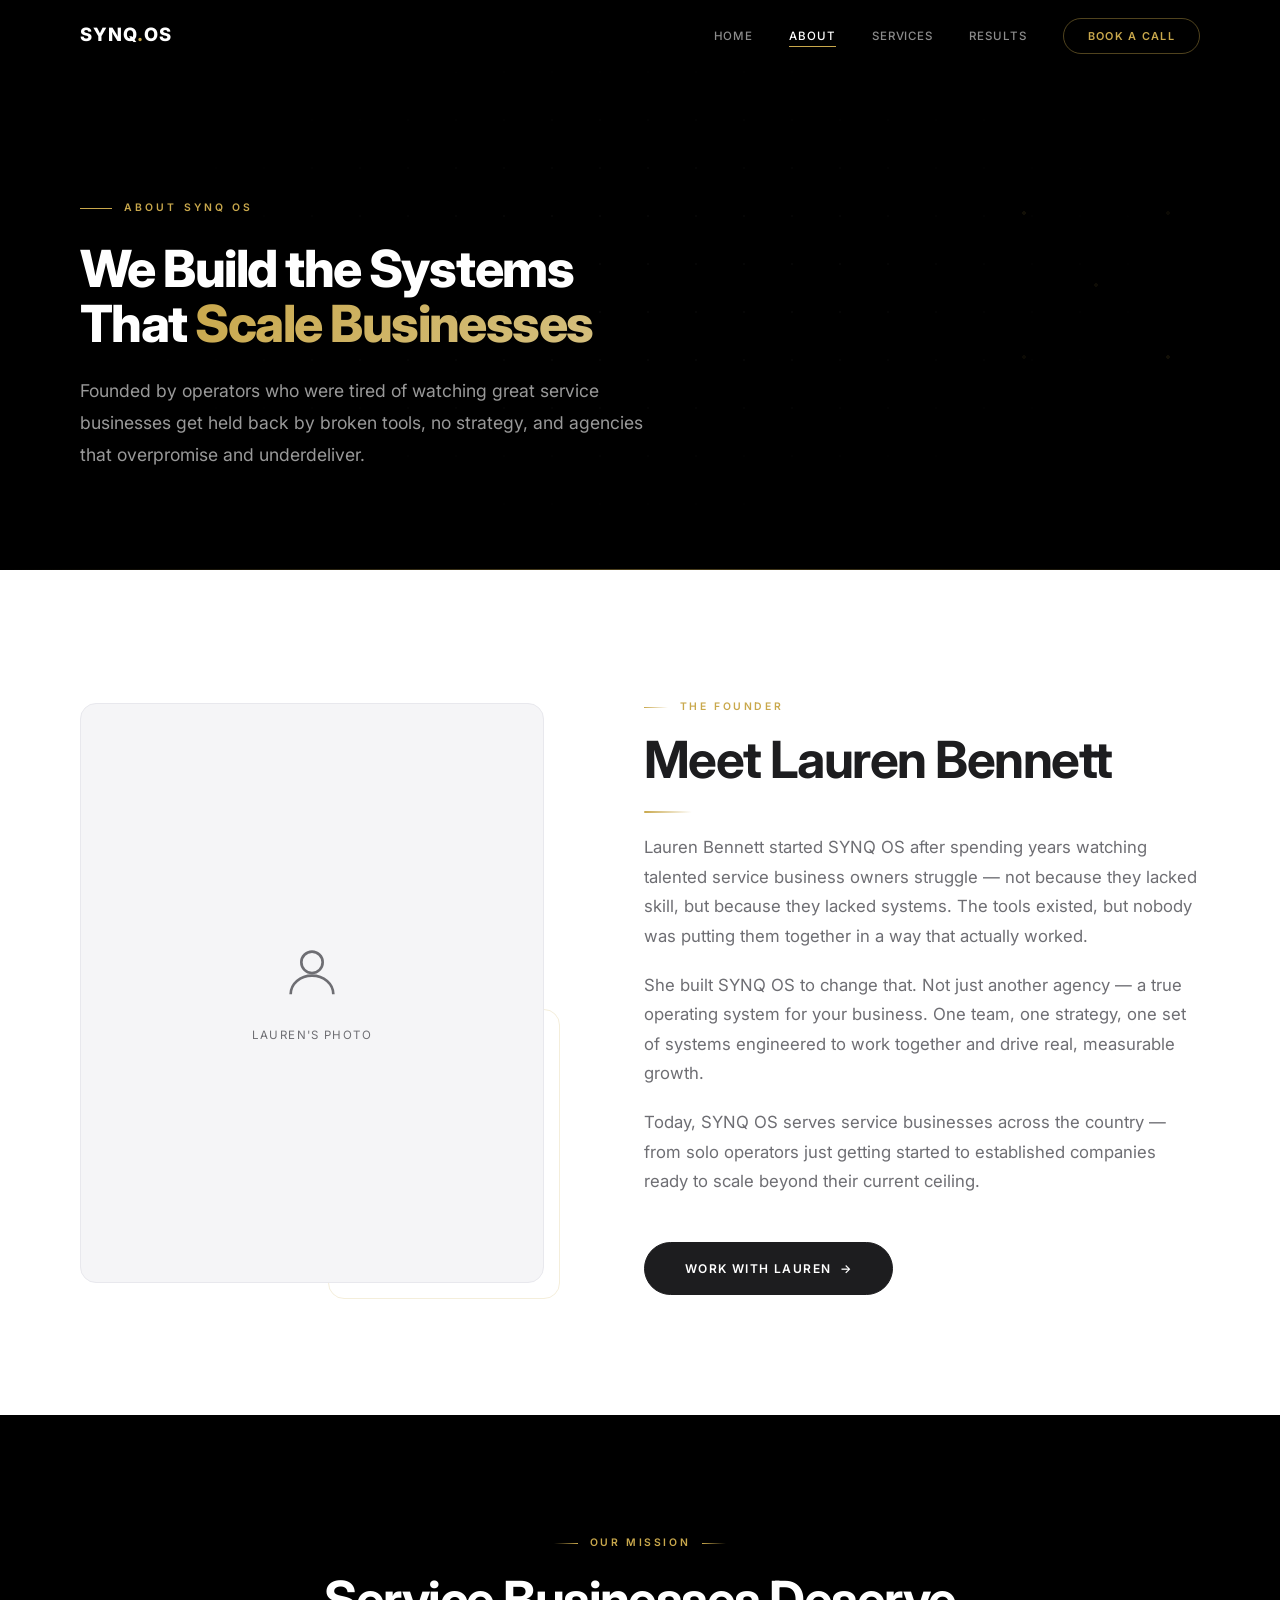
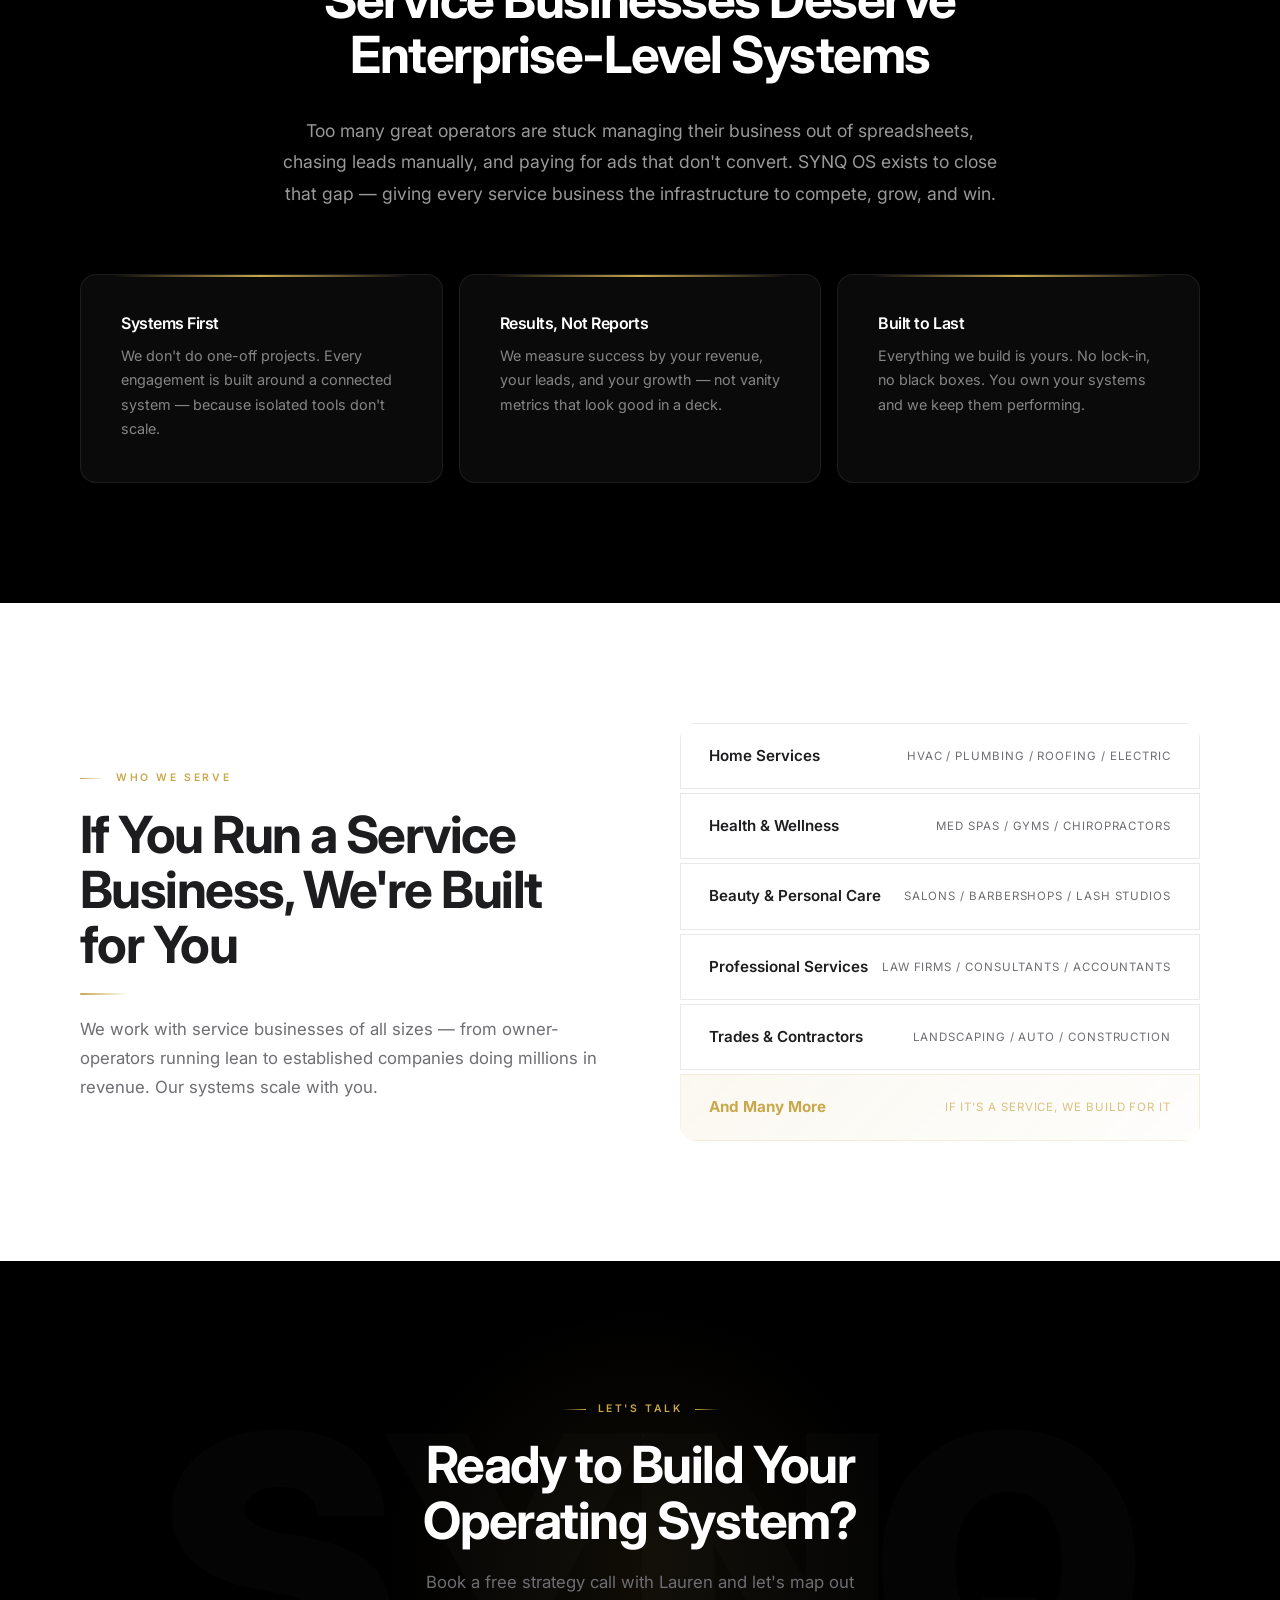
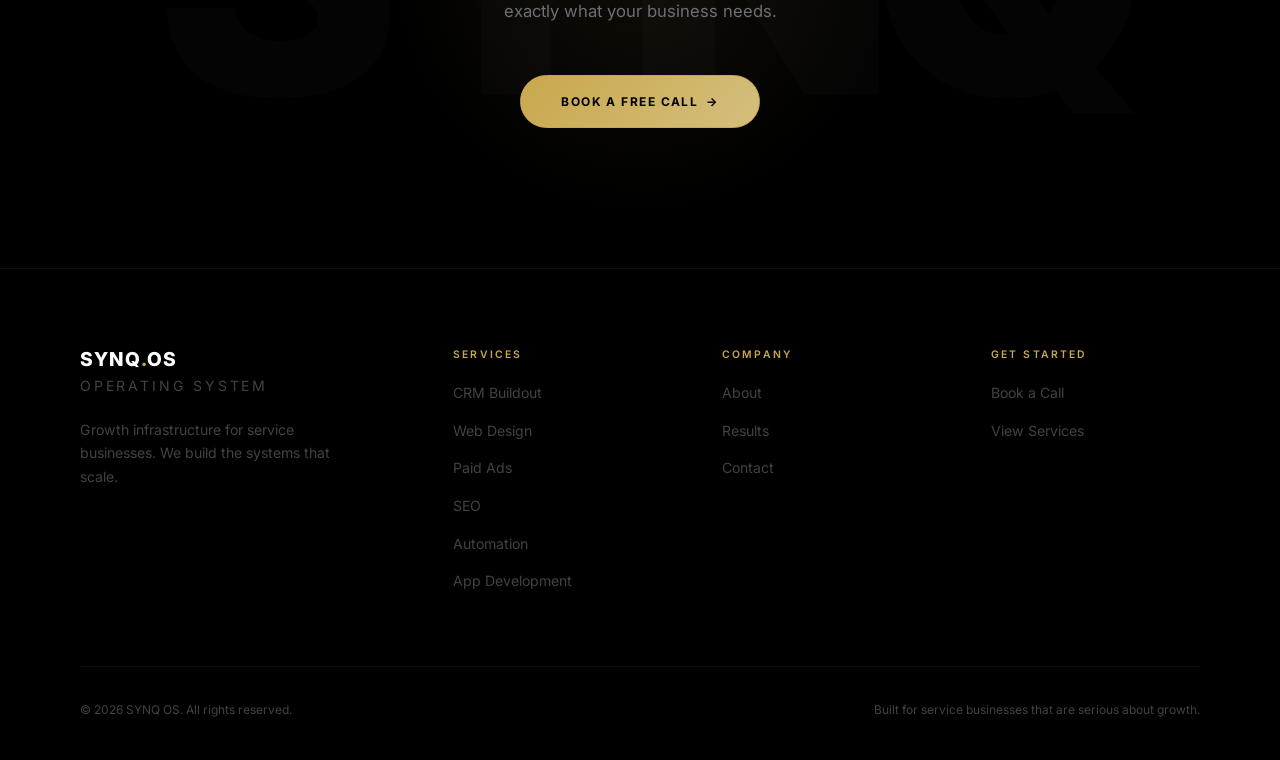
==== commit 221807c6: "Add VSL section, SaaS graphics, individual service pages, and client growth showcase - Added video s" ====
--- a/about.html
+++ b/about.html
@@ -160,12 +160,12 @@
         <div class="footer__col">
           <h4>Services</h4>
           <ul>
-            <li><a href="services.html">CRM Buildout</a></li>
-            <li><a href="services.html">Web Design</a></li>
-            <li><a href="services.html">Paid Ads</a></li>
-            <li><a href="services.html">SEO</a></li>
-            <li><a href="services.html">Automation</a></li>
-            <li><a href="services.html">App Development</a></li>
+            <li><a href="services/crm.html">CRM Buildout</a></li>
+            <li><a href="services/web-design.html">Web Design</a></li>
+            <li><a href="services/ads.html">Paid Ads</a></li>
+            <li><a href="services/seo.html">SEO</a></li>
+            <li><a href="services/automation.html">Automation</a></li>
+            <li><a href="services/app-dev.html">App Development</a></li>
           </ul>
         </div>
         <div class="footer__col">
--- a/css/style.css
+++ b/css/style.css
@@ -2277,3 +2277,703 @@
     overflow: hidden;
   }
 }
+
+/* ===================================================
+   NEW SECTIONS — VSL, SaaS Graphics, Growth Cards,
+   Service Detail Pages, Dashboard Mockup
+   =================================================== */
+
+/* --- SaaS Decorative Orbs (global) --- */
+.vsl-orb,
+.growth-orb {
+  position: absolute;
+  border-radius: 50%;
+  filter: blur(120px);
+  pointer-events: none;
+  z-index: 0;
+}
+
+.vsl-orb--1 {
+  width: 500px;
+  height: 500px;
+  background: radial-gradient(circle, rgba(201,168,76,0.12) 0%, transparent 70%);
+  top: -10%;
+  right: -10%;
+  animation: aurora-float 14s ease-in-out infinite;
+}
+
+.vsl-orb--2 {
+  width: 350px;
+  height: 350px;
+  background: radial-gradient(circle, rgba(201,168,76,0.08) 0%, transparent 70%);
+  bottom: -5%;
+  left: -5%;
+  animation: aurora-float 18s ease-in-out infinite 3s;
+}
+
+.growth-orb--1 {
+  width: 600px;
+  height: 600px;
+  background: radial-gradient(circle, rgba(201,168,76,0.1) 0%, transparent 70%);
+  top: -15%;
+  left: -10%;
+  animation: aurora-float 16s ease-in-out infinite;
+}
+
+.growth-orb--2 {
+  width: 400px;
+  height: 400px;
+  background: radial-gradient(circle, rgba(255,255,255,0.03) 0%, transparent 70%);
+  bottom: -10%;
+  right: -5%;
+  animation: aurora-float 20s ease-in-out infinite 5s;
+}
+
+/* --- VSL Section --- */
+.vsl-section {
+  text-align: center;
+  position: relative;
+  overflow: hidden;
+}
+
+.vsl-header {
+  margin-bottom: 48px;
+}
+
+.vsl-header h2 {
+  color: #fff;
+}
+
+.vsl-card {
+  max-width: 900px;
+  margin: 0 auto;
+  background: rgba(255,255,255,0.04);
+  border: 1px solid rgba(255,255,255,0.08);
+  border-radius: 20px;
+  padding: 12px;
+  backdrop-filter: blur(20px);
+  -webkit-backdrop-filter: blur(20px);
+  box-shadow: 0 8px 60px rgba(0,0,0,0.3), inset 0 1px 0 rgba(255,255,255,0.06);
+}
+
+.vsl-video {
+  position: relative;
+  width: 100%;
+  padding-bottom: 56.25%; /* 16:9 */
+  border-radius: 12px;
+  overflow: hidden;
+  background: #0a0a0a;
+  cursor: pointer;
+}
+
+.vsl-video__placeholder {
+  position: absolute;
+  inset: 0;
+  background: linear-gradient(135deg, #0a0a0a 0%, #111 50%, #0a0a0a 100%);
+}
+
+.vsl-video__grid-bg {
+  position: absolute;
+  inset: 0;
+  background-image: radial-gradient(rgba(201,168,76,0.06) 1px, transparent 1px);
+  background-size: 32px 32px;
+  mask-image: radial-gradient(ellipse at center, black 20%, transparent 70%);
+  -webkit-mask-image: radial-gradient(ellipse at center, black 20%, transparent 70%);
+}
+
+.vsl-video__iframe-wrap {
+  position: absolute;
+  inset: 0;
+}
+
+.vsl-video__play {
+  position: absolute;
+  top: 50%;
+  left: 50%;
+  transform: translate(-50%, -50%);
+  z-index: 5;
+  width: 80px;
+  height: 80px;
+  border-radius: 50%;
+  background: linear-gradient(135deg, var(--gold), var(--gold-light));
+  display: flex;
+  align-items: center;
+  justify-content: center;
+  color: #000;
+  box-shadow: 0 0 60px rgba(201,168,76,0.3), 0 0 120px rgba(201,168,76,0.1);
+  transition: all var(--transition);
+  cursor: pointer;
+}
+
+.vsl-video__play svg {
+  width: 32px;
+  height: 32px;
+  margin-left: 4px;
+}
+
+.vsl-video__play:hover {
+  transform: translate(-50%, -50%) scale(1.1);
+  box-shadow: 0 0 80px rgba(201,168,76,0.4), 0 0 160px rgba(201,168,76,0.15);
+}
+
+.vsl-video.playing .vsl-video__play {
+  opacity: 0;
+  pointer-events: none;
+}
+
+.vsl-subtext {
+  margin-top: 24px;
+  font-size: 0.95rem;
+  color: rgba(255,255,255,0.5) !important;
+}
+
+/* --- Service Card Link --- */
+.service-card__link {
+  display: inline-block;
+  margin-top: 16px;
+  font-size: 0.68rem;
+  font-weight: 600;
+  letter-spacing: 0.12em;
+  text-transform: uppercase;
+  color: var(--gold);
+  transition: gap var(--transition);
+  position: relative;
+  z-index: 1;
+}
+
+a.service-card {
+  display: block;
+  text-decoration: none;
+  color: inherit;
+}
+
+/* --- Service Item Learn More --- */
+.service-item__learn-more {
+  display: inline-block;
+  margin-left: 20px;
+  font-size: 0.68rem;
+  font-weight: 600;
+  letter-spacing: 0.12em;
+  text-transform: uppercase;
+  color: rgba(29,29,31,0.4);
+  transition: color var(--transition);
+}
+
+.service-item__learn-more:hover {
+  color: var(--gold);
+}
+
+.section--dark .service-item__learn-more {
+  color: rgba(255,255,255,0.3);
+}
+
+.section--dark .service-item__learn-more:hover {
+  color: var(--gold);
+}
+
+/* --- Client Growth Cards --- */
+.growth-section {
+  position: relative;
+  overflow: hidden;
+}
+
+.growth-grid {
+  display: grid;
+  grid-template-columns: repeat(2, 1fr);
+  gap: 16px;
+}
+
+.growth-card {
+  background: rgba(255,255,255,0.04);
+  border: 1px solid rgba(255,255,255,0.08);
+  border-radius: 16px;
+  padding: 36px 32px;
+  position: relative;
+  overflow: hidden;
+  transition: all var(--transition);
+}
+
+.growth-card:hover {
+  border-color: rgba(201,168,76,0.3);
+  transform: translateY(-4px);
+  box-shadow: 0 12px 40px rgba(0,0,0,0.2);
+}
+
+.growth-card__industry {
+  font-size: 0.65rem;
+  font-weight: 700;
+  letter-spacing: 0.2em;
+  text-transform: uppercase;
+  color: var(--gold);
+  margin-bottom: 24px;
+}
+
+.growth-card__metrics {
+  display: grid;
+  gap: 16px;
+  margin-bottom: 20px;
+}
+
+.growth-card__metric {
+  display: flex;
+  align-items: center;
+  gap: 12px;
+}
+
+.growth-card__metric-label {
+  font-size: 0.65rem;
+  font-weight: 500;
+  letter-spacing: 0.1em;
+  text-transform: uppercase;
+  color: rgba(255,255,255,0.4);
+  min-width: 100px;
+}
+
+.growth-card__metric-before {
+  font-size: 0.95rem;
+  font-weight: 500;
+  color: rgba(255,255,255,0.35);
+  min-width: 60px;
+  text-align: right;
+}
+
+.growth-card__metric-arrow {
+  width: 20px;
+  height: 20px;
+  color: var(--gold);
+  flex-shrink: 0;
+}
+
+.growth-card__metric-arrow svg {
+  width: 100%;
+  height: 100%;
+}
+
+.growth-card__metric-after {
+  font-size: 1.4rem;
+  font-weight: 800;
+  letter-spacing: -0.02em;
+  background: linear-gradient(135deg, var(--gold), var(--gold-light));
+  -webkit-background-clip: text;
+  background-clip: text;
+  -webkit-text-fill-color: transparent;
+}
+
+.growth-card__chart {
+  margin-top: 8px;
+  height: 40px;
+  opacity: 0.6;
+}
+
+.growth-card__chart-svg {
+  width: 100%;
+  height: 100%;
+}
+
+/* --- Dashboard Mockup --- */
+.dashboard-mockup {
+  background: #111;
+  border: 1px solid rgba(255,255,255,0.08);
+  border-radius: 12px;
+  overflow: hidden;
+  box-shadow: 0 8px 40px rgba(0,0,0,0.4);
+}
+
+.dashboard-mockup__bar {
+  display: flex;
+  align-items: center;
+  gap: 12px;
+  padding: 10px 16px;
+  background: rgba(255,255,255,0.04);
+  border-bottom: 1px solid rgba(255,255,255,0.06);
+}
+
+.dashboard-mockup__dots {
+  display: flex;
+  gap: 6px;
+}
+
+.dashboard-mockup__dots span {
+  width: 8px;
+  height: 8px;
+  border-radius: 50%;
+  background: rgba(255,255,255,0.12);
+}
+
+.dashboard-mockup__dots span:first-child { background: #ff5f57; }
+.dashboard-mockup__dots span:nth-child(2) { background: #ffbd2e; }
+.dashboard-mockup__dots span:nth-child(3) { background: #28c840; }
+
+.dashboard-mockup__title {
+  font-size: 0.6rem;
+  font-weight: 600;
+  letter-spacing: 0.15em;
+  text-transform: uppercase;
+  color: rgba(255,255,255,0.3);
+}
+
+.dashboard-mockup__body {
+  display: flex;
+  min-height: 180px;
+}
+
+.dashboard-mockup__sidebar {
+  width: 48px;
+  flex-shrink: 0;
+  background: rgba(255,255,255,0.02);
+  border-right: 1px solid rgba(255,255,255,0.04);
+  padding: 12px 8px;
+  display: flex;
+  flex-direction: column;
+  gap: 8px;
+}
+
+.dashboard-mockup__nav-item {
+  width: 100%;
+  height: 6px;
+  border-radius: 3px;
+  background: rgba(255,255,255,0.06);
+}
+
+.dashboard-mockup__nav-item--active {
+  background: var(--gold);
+  opacity: 0.6;
+}
+
+.dashboard-mockup__main {
+  flex: 1;
+  padding: 16px;
+  display: flex;
+  flex-direction: column;
+  gap: 12px;
+}
+
+.dashboard-mockup__stats-row {
+  display: flex;
+  gap: 8px;
+}
+
+.dashboard-mockup__stat-box {
+  flex: 1;
+  background: rgba(255,255,255,0.03);
+  border: 1px solid rgba(255,255,255,0.04);
+  border-radius: 6px;
+  padding: 10px;
+}
+
+.dashboard-mockup__stat-label {
+  width: 60%;
+  height: 4px;
+  border-radius: 2px;
+  background: rgba(255,255,255,0.08);
+  margin-bottom: 8px;
+}
+
+.dashboard-mockup__stat-value {
+  height: 6px;
+  border-radius: 3px;
+}
+
+.dashboard-mockup__chart {
+  height: 60px;
+  background: rgba(255,255,255,0.02);
+  border-radius: 6px;
+  padding: 8px;
+}
+
+.dashboard-mockup__chart-svg {
+  width: 100%;
+  height: 100%;
+}
+
+.dashboard-mockup__rows {
+  display: flex;
+  flex-direction: column;
+  gap: 6px;
+}
+
+.dashboard-mockup__row {
+  display: flex;
+  gap: 8px;
+}
+
+.dashboard-mockup__row span {
+  display: block;
+  height: 5px;
+  border-radius: 2px;
+  background: rgba(255,255,255,0.05);
+}
+
+/* --- SaaS Grid Dot Pattern (decorative bg for service overview) --- */
+.services-overview__grid {
+  position: relative;
+}
+
+.services-overview__grid::before {
+  content: '';
+  position: absolute;
+  inset: -40px;
+  background-image: radial-gradient(rgba(201,168,76,0.04) 1px, transparent 1px);
+  background-size: 40px 40px;
+  pointer-events: none;
+  mask-image: radial-gradient(ellipse at center, black 20%, transparent 60%);
+  -webkit-mask-image: radial-gradient(ellipse at center, black 20%, transparent 60%);
+  z-index: 0;
+}
+
+/* --- Glowing connector lines between service cards --- */
+.services-overview__grid::after {
+  content: '';
+  position: absolute;
+  top: 50%;
+  left: 5%;
+  right: 5%;
+  height: 1px;
+  background: linear-gradient(90deg, transparent, rgba(201,168,76,0.12), transparent);
+  pointer-events: none;
+  z-index: 0;
+}
+
+/* --- Floating abstract shapes for hero sections --- */
+.shader-hero::before {
+  content: '';
+  position: absolute;
+  top: 20%;
+  right: 5%;
+  width: 200px;
+  height: 200px;
+  border: 1px solid rgba(201,168,76,0.08);
+  border-radius: 50%;
+  pointer-events: none;
+  z-index: 1;
+  animation: float-shape 10s ease-in-out infinite;
+}
+
+.shader-hero::after {
+  content: '';
+  position: absolute;
+  bottom: 15%;
+  left: 8%;
+  width: 120px;
+  height: 120px;
+  border: 1px solid rgba(201,168,76,0.06);
+  transform: rotate(45deg);
+  pointer-events: none;
+  z-index: 1;
+  animation: float-shape 12s ease-in-out infinite 2s;
+}
+
+@keyframes float-shape {
+  0%, 100% { transform: translateY(0) rotate(0deg); opacity: 0.5; }
+  50% { transform: translateY(-20px) rotate(5deg); opacity: 1; }
+}
+
+/* --- Circuit/Node Graphics --- */
+.page-hero::after {
+  content: '';
+  position: absolute;
+  top: 50%;
+  right: 5%;
+  width: 240px;
+  height: 240px;
+  background:
+    radial-gradient(circle at 20% 20%, rgba(201,168,76,0.15) 2px, transparent 2px),
+    radial-gradient(circle at 80% 20%, rgba(201,168,76,0.1) 2px, transparent 2px),
+    radial-gradient(circle at 50% 50%, rgba(201,168,76,0.12) 2px, transparent 2px),
+    radial-gradient(circle at 20% 80%, rgba(201,168,76,0.1) 2px, transparent 2px),
+    radial-gradient(circle at 80% 80%, rgba(201,168,76,0.15) 2px, transparent 2px);
+  background-size: 100% 100%;
+  transform: translateY(-50%);
+  pointer-events: none;
+  z-index: 0;
+  opacity: 0.6;
+}
+
+/* --- Service Detail Page Styles --- */
+.service-detail__header {
+  margin-bottom: 48px;
+}
+
+.service-detail__header h2 {
+  margin-top: 8px;
+}
+
+.service-detail__grid {
+  display: grid;
+  grid-template-columns: repeat(3, 1fr);
+  gap: 16px;
+}
+
+.service-detail__item {
+  background: #fff;
+  border: 1px solid #e8e8ed;
+  border-radius: 16px;
+  padding: 36px 32px;
+  transition: all var(--transition);
+  position: relative;
+  box-shadow: 0 2px 16px rgba(0,0,0,0.06);
+}
+
+.service-detail__item:hover {
+  border-color: rgba(201,168,76,0.3);
+  transform: translateY(-4px);
+  box-shadow: 0 12px 40px rgba(0,0,0,0.1);
+}
+
+.service-detail__icon {
+  width: 36px;
+  height: 36px;
+  margin-bottom: 20px;
+  color: var(--gold);
+}
+
+.service-detail__icon svg {
+  width: 100%;
+  height: 100%;
+}
+
+.service-detail__item h4 {
+  font-size: 1rem;
+  font-weight: 600;
+  margin-bottom: 10px;
+  color: #1d1d1f;
+}
+
+.service-detail__item p {
+  font-size: 0.88rem;
+  color: #6e6e73;
+  line-height: 1.7;
+}
+
+/* How It Works Steps */
+.service-detail__steps {
+  display: grid;
+  grid-template-columns: repeat(3, 1fr);
+  gap: 24px;
+  margin-top: 48px;
+}
+
+.service-detail__step {
+  background: rgba(255,255,255,0.04);
+  border: 1px solid rgba(255,255,255,0.08);
+  border-radius: 16px;
+  padding: 40px 32px;
+  text-align: center;
+  transition: all var(--transition);
+}
+
+.service-detail__step:hover {
+  border-color: rgba(201,168,76,0.3);
+  transform: translateY(-4px);
+}
+
+.service-detail__step-num {
+  display: inline-flex;
+  align-items: center;
+  justify-content: center;
+  width: 48px;
+  height: 48px;
+  border-radius: 50%;
+  background: linear-gradient(135deg, var(--gold), var(--gold-dark));
+  color: #000;
+  font-weight: 800;
+  font-size: 0.85rem;
+  margin-bottom: 24px;
+}
+
+.service-detail__step h3 {
+  font-size: 1.1rem;
+  color: #fff;
+  margin-bottom: 12px;
+}
+
+.service-detail__step p {
+  font-size: 0.9rem;
+  color: rgba(255,255,255,0.5);
+  line-height: 1.7;
+}
+
+/* Why SYNQ OS Differentiators */
+.service-detail__diff {
+  display: grid;
+  grid-template-columns: repeat(3, 1fr);
+  gap: 16px;
+  margin-top: 48px;
+}
+
+/* --- Responsive for New Sections --- */
+@media (max-width: 1024px) {
+  .growth-grid {
+    grid-template-columns: repeat(2, 1fr);
+  }
+
+  .service-detail__grid {
+    grid-template-columns: repeat(2, 1fr);
+  }
+
+  .service-detail__steps {
+    grid-template-columns: repeat(3, 1fr);
+  }
+
+  .service-detail__diff {
+    grid-template-columns: repeat(3, 1fr);
+  }
+}
+
+@media (max-width: 768px) {
+  .growth-grid {
+    grid-template-columns: 1fr;
+  }
+
+  .growth-card__metric {
+    flex-wrap: wrap;
+    gap: 8px;
+  }
+
+  .growth-card__metric-label {
+    min-width: 100%;
+  }
+
+  .vsl-card {
+    padding: 8px;
+  }
+
+  .vsl-video__play {
+    width: 60px;
+    height: 60px;
+  }
+
+  .vsl-video__play svg {
+    width: 24px;
+    height: 24px;
+  }
+
+  .service-detail__grid,
+  .service-detail__steps,
+  .service-detail__diff {
+    grid-template-columns: 1fr;
+  }
+
+  .dashboard-mockup__body {
+    min-height: 140px;
+  }
+
+  .dashboard-mockup__sidebar {
+    width: 36px;
+  }
+
+  .service-item__learn-more {
+    display: block;
+    margin-left: 0;
+    margin-top: 8px;
+  }
+
+  .page-hero::after {
+    display: none;
+  }
+
+  .shader-hero::before,
+  .shader-hero::after {
+    display: none;
+  }
+}
